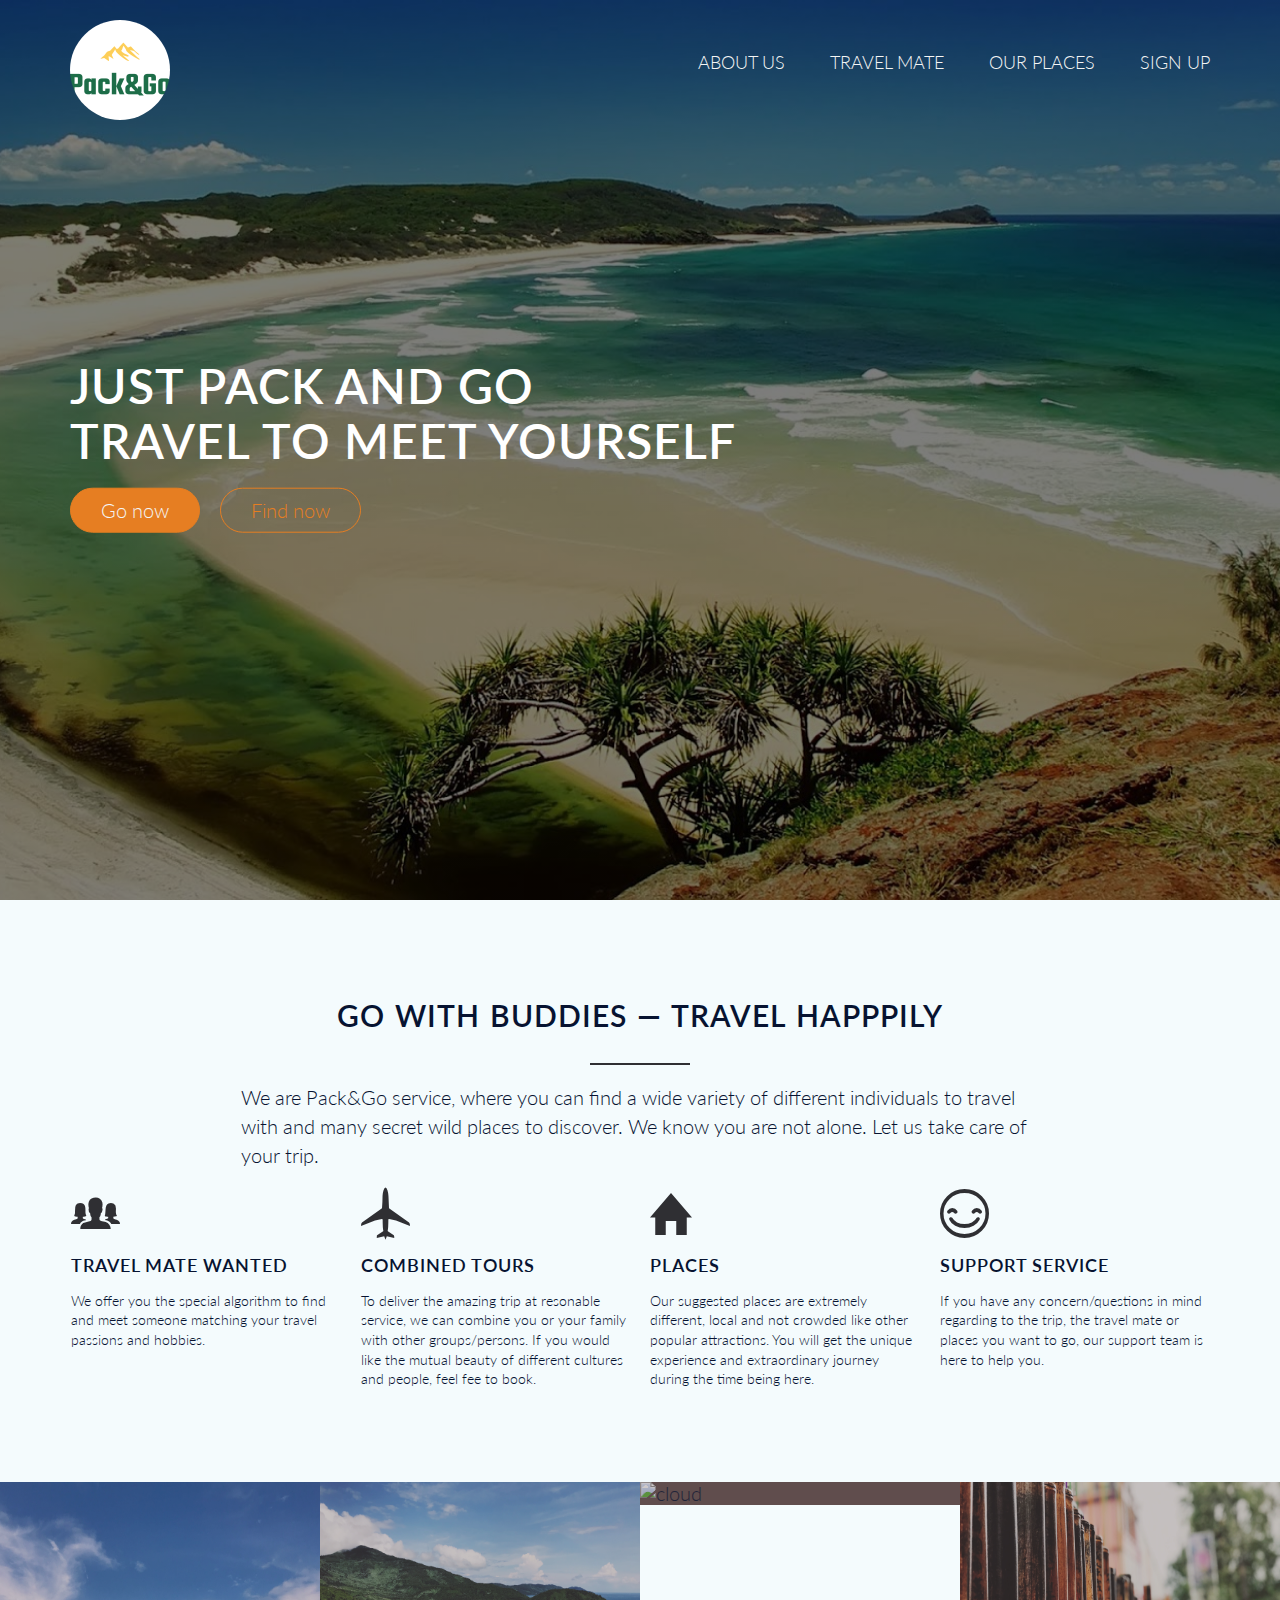
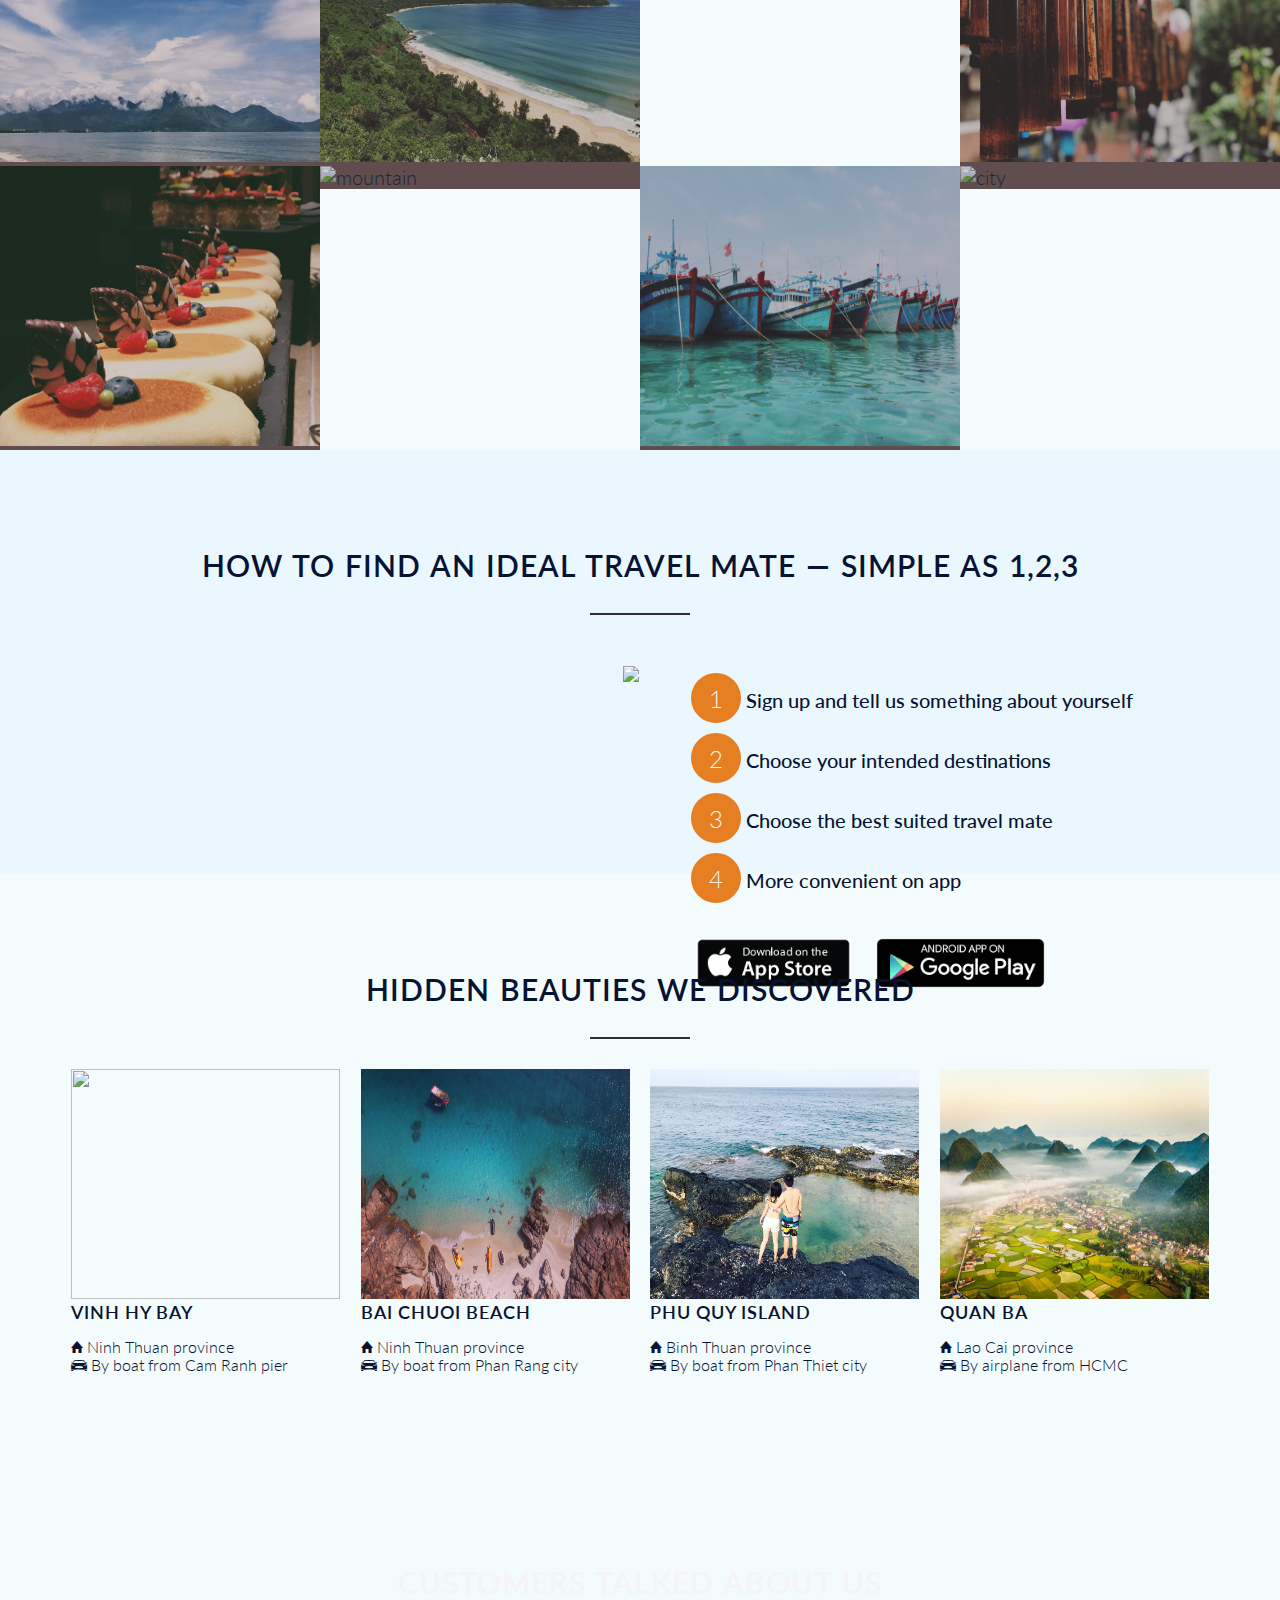
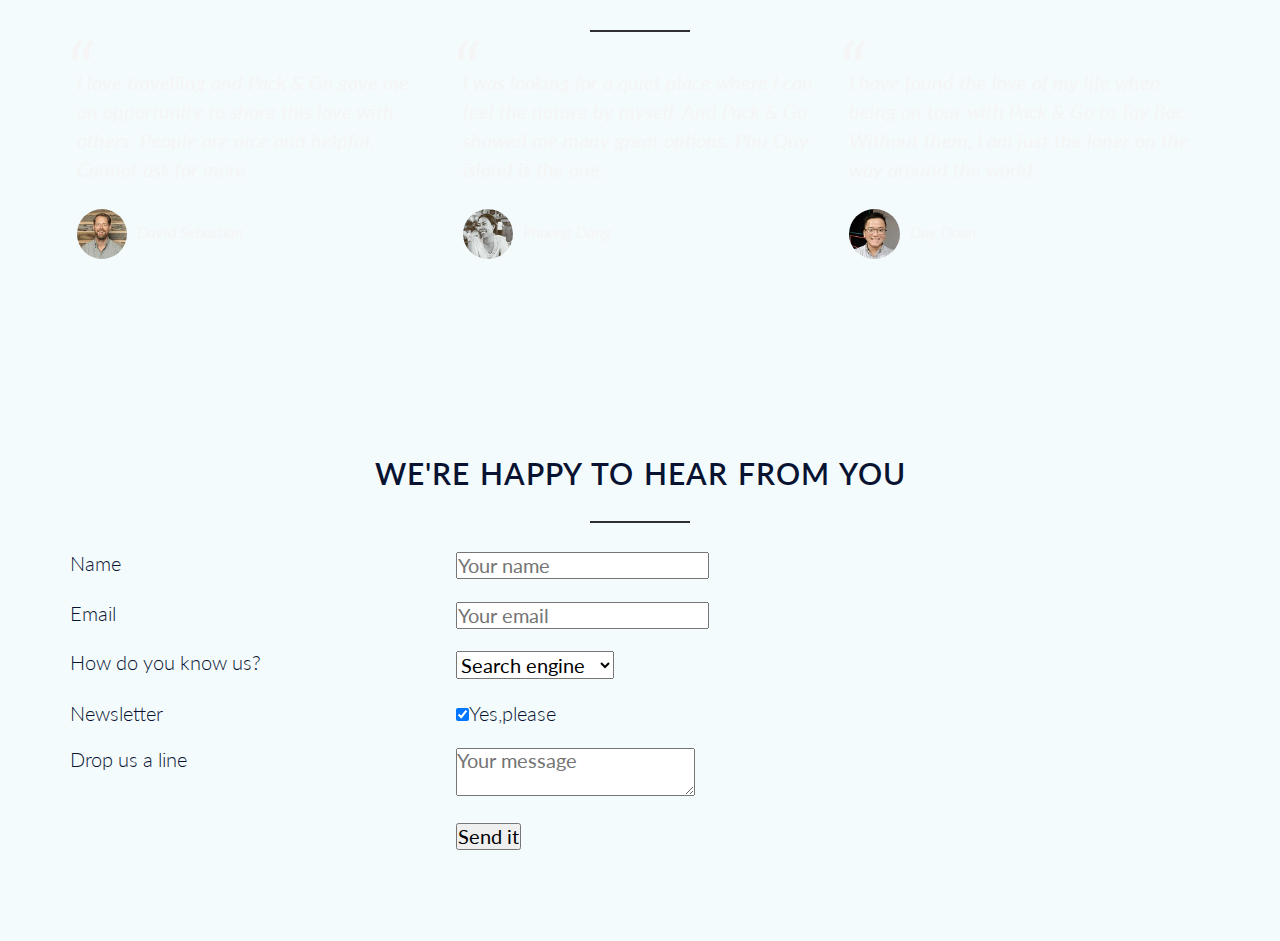
==== index.html @ 474782d4 "init commit" ====
<!DOCTYPE html>
<html lang="en">    
<head>

<link rel="stylesheet" type ="text/css" href="vendors/css/normalize.css">
<link rel="stylesheet" type ="text/css" href="vendors/css/ionicons.min.css">
<link rel="stylesheet" type ="text/css" href="vendors/css/grid.css">
<link href="https://fonts.googleapis.com/css?family=Lato:100,300,300i,400" rel="stylesheet" type="text/css">
<link rel="stylesheet" type ="text/css" href="resource/css/style.css">
<title>pack&ampgo</title>
 </head>
<body>
 
 <header>
    <div class ="row">
     <img src="resource/css/img/logo1.jpg" alt="Pack&gologo" class ="logo">
    <ul class ="main-nav">
    <li><a href="#">About us</a></li>
    <li><a href="#">Travel mate</a></li>
    <li><a href="#">Our Places</a></li>
    <li><a href="#">Sign up</a></li>
    </ul>
     
     </div> 
     
    <div class="hero-text-box">
    <h1>Just pack and go<br> Travel to meet yourself</h1>
    <a class="btn btn-full" href="#">Go now</a>
    <a class="btn btn-ghost" href="#">Find now</a>
    
     </div>
        </header>
    
<section class="section-features">
<div class="row">
    <h2>GO WITH BUDDIES &mdash; TRAVEL HAPPPILY</h2>
<p class="long-copy">
We are Pack&ampGo service, where you can find a wide variety of different individuals to travel with and many secret wild places to discover. We know you are not alone. Let us take care of your trip. 
</p>
    </div>
<div class="row">
<div class="col span-1-of-4 box">
         <i class="ion-ios-people icon-big"></i>
        <h3>Travel mate wanted</h3>
        <p>We offer you the special algorithm to find and meet someone matching your travel passions and hobbies.
        </p>   
    </div>
<div class="col span-1-of-4 box">
     <i class="ion-plane icon-big"></i>
        <h3>Combined tours</h3>
        <p>To deliver the amazing trip at resonable service, we can combine you or your family with other groups/persons. If you would like the mutual beauty of different cultures and people, feel fee to book. 
        </p>   
    </div>
<div class="col span-1-of-4 box">
    <i class="ion-home icon-big"></i>
        <h3>Places</h3>
        <p>Our suggested places are extremely different, local and not crowded like other popular attractions. You will get the unique experience and extraordinary journey during the time being here.
        </p>   
    </div>
<div class="col span-1-of-4 box">
     <i class="ion-happy-outline icon-big"></i>
        <h3>Support service</h3>
        <p>If you have any concern/questions in mind regarding to the trip, the travel mate or places you want to go, our support team is here to help you.
        </p>   
    </div>    
    
</div>
    
</section>
<section class="section-images">
    <ul class="travel-showcase clearfix">
        <li>
        <figure class="travel-photo">
        <img src="resource/img/river.JPG" alt="river">
             </figure>
    </li>
        <li>
        <figure class="travel-photo">
        <img src="resource/img/beach.JPG" alt="beach">
             </figure>
    </li>
        <li>
        <figure class="travel-photo">
        <img src="resource/img/cloud.JPG" alt="cloud">
             </figure>
    </li>
        <li>
        <figure class="travel-photo">
        <img src="resource/img/culture.JPG" alt="culture">
             </figure>
    </li>
    </ul>
    <ul class="travel-showcase clearfix">
        <li>
        <figure class="travel-photo">
        <img src="resource/img/food.JPG" alt="food">
             </figure>
    </li>
        <li>
        <figure class="travel-photo">
        <img src="resource/img/mountain.JPG" alt="mountain">
             </figure>
    </li> 
        
        <li>
        <figure class="travel-photo">
        <img src="resource/img/village.JPG" alt="village">
             </figure>
    </li>
        <li>
        <figure class="travel-photo">
        <img src="resource/img/city.JPG" alt="city">
             </figure>
    </li>
    </ul>    
        
    </section>
<section class="section-steps">
<div class="row">
    <h2>How to find an ideal travel mate &mdash; Simple as 1,2,3</h2>
</div>
<div class="row">
<div class="col span 1-of-2 step-box">
       <img src="resource/img/companion.JPG" class ="companion">  </div>
          
<div class="col span 1-of-2 step-box">
   <div class="steps">
       <div><span class="number">1</span> Sign up and tell us something about yourself</div>
   </div>
   <div class="steps">
    <div><span class="number">2</span> Choose your intended destinations </div> 
   
   <div class="steps">
    <div><span class="number">3</span> Choose the best suited travel mate</div> 
   </div>
   <div class="steps">
    <div><span class="number">4</span> More convenient on app</div>
       </div>
    
    <a href="#" class="btn-app"><img src="resource/img/ios.png" alt="android"></a>
    <a href="#" class="btn-app"><img src="resource/img/android.png" alt="ios"></a>   
    
    </div>
    </div>               
    </div>                
    
    </section>   
<section class="section-places">
 <h2>Hidden Beauties We Discovered </h2> 
 <div class="row">
     
<div class="col span-1-of-4 box">
<img src="resource/img/vinhhy.JPG">
<h3>Vinh Hy bay</h3>
<i class="ion-home"></i>
Ninh Thuan province<br>
<i class="ion-model-s"></i>
By boat from Cam Ranh pier
</div>
<div class="col span-1-of-4 box">
    <img src="resource/img/phanrang.jpg">
<h3>Bai Chuoi beach</h3>
<i class="ion-home"></i>
Ninh Thuan province
<br>
<i class="ion-model-s"></i>
By boat from Phan Rang city
</div> 
<div class="col span-1-of-4 box">
  <img src="resource/img/phuquy.jpg">
<h3>Phu Quy island</h3>
<i class="ion-home"></i>
Binh Thuan province<br>
<i class="ion-model-s"></i>
By boat from Phan Thiet city
</div> 
<div class="col span-1-of-4 box">
    <img src="resource/img/taybac.jpg">
<h3>Quan Ba</h3>
<i class="ion-home"></i>
Lao Cai province<br>
<i class="ion-model-s"></i>
By airplane from HCMC
</div> 
     
 </div>
</section>
<section class ="section-testimonials">
    <div class="row">
<h2> Customers talked about us</h2>       
    </div>
<div class="row"> 
<Div class="col span-1-of-3">
    <blockquote>
I love travelling and Pack & Go gave me an opportunity to share this love with others. People are nice and helpful. Cannot ask for more  <cite><img src="resource/img/customer%201.jpeg">David Sebastian</cite>    
    </blockquote>  
    </Div>
<Div class="col span-1-of-3">
    <blockquote>
I was looking for a quiet place where I can feel the nature by myself. And Pack & Go showed me many great options. Phu Quy island is the one. <cite><img src="resource/img/customer%202.jpg">Phuong Dang</cite> 
    </blockquote>  
    </Div>
<Div class="col span-1-of-3">
    <blockquote>
I have found the love of my life when being on tour with Pack & Go to Tay Bac. Without them, I am just the loner on the way around the world.<cite><img src="resource/img/customer%203.jpg">Duy Doan</cite>
    </blockquote>  
    </Div>
   
   </div>    
    
</section>
    
<section class="section-form">
<div class="row">
<h2>We're happy to hear from you</h2>
</div>  

<form class="contact-form" action="/pack&go/get_feedback.php" method="post">
 <div class="row">
    <div class="col span-1-of-3">
     <label>Name</label></div>
<div class="col span-2-of-3">
<input type="text" name="name" id="name" placeholder="Your name" required>
    </div> 
    </div> 
<div class="row">    
    <div class="col span-1-of-3">
     <label>Email</label></div>
<div class="col span-2-of-3">
<input type="email" name="email" id="email" placeholder="Your email" required>
    </div> </div>
    
<div class="row">    
    <div class="col span-1-of-3">
        <label>How do you know us?</label></div>
        
<div class="col span-2-of-3">
<select name="find-us" id="find-us">
   <option value="friends">Friends</option>
   <option value="search-engine" selected>Search engine</option>
   <option value="ad">Advertisement</option>
   <option value="other">Other websites</option>    
    
</select>
    </div></div>  

<div class="row">    
    <div class="col span-1-of-3">
     <label>Newsletter</label></div>
<div class="col span-2-of-3">
    <input type="checkbox" name="news" id="news" checked>Yes,please</div>
    
    </div>
    
<div class="row">
        <div class="col span-1-of-3">
     <label>Drop us a line</label></div>
 <div class="col span-2-of-3">
<textarea name="feedback" placeholder="Your message"></textarea>
</div>
    </div>
       
<div class="row">
        <div class="col span-1-of-3">
     <label>&nbsp;</label></div>
 <div class="col span-2-of-3">
<input type="submit" value="Send it">
</div>
    </div>
      
</form>
      
    
</section>
</body>       


</html>
---- vendors/css/grid.css ----
/*  SECTIONS  ============================================================================= */

.section {
	clear: both;
	padding: 0px;
	margin: 0px;
}

/*  GROUPING  ============================================================================= */

.row {
    zoom: 1; /* For IE 6/7 (trigger hasLayout) */
}

.row:before,
.row:after {
    content:"";
    display:table;
}
.row:after {
    clear:both;
}

/*  GRID COLUMN SETUP   ==================================================================== */

.col {
	display: block;
	float:left;
	margin: 1% 0 1% 1.6%;
}

.col:first-child { margin-left: 0; } /* all browsers except IE6 and lower */


/*  REMOVE MARGINS AS ALL GO FULL WIDTH AT 480 PIXELS */

@media only screen and (max-width: 480px) {
	.col { 
		/*margin: 1% 0 1% 0%;*/
        margin: 0;
	}
}


/*  GRID OF TWO   ============================================================================= */


.span-2-of-2 {
	width: 100%;
}

.span-1-of-2 {
	width: 49.2%;
}

/*  GO FULL WIDTH AT LESS THAN 480 PIXELS */

@media only screen and (max-width: 480px) {
	.span-2-of-2 {
		width: 100%; 
	}
	.span-1-of-2 {
		width: 100%; 
	}
}


/*  GRID OF THREE   ============================================================================= */

	
.span-3-of-3 {
	width: 100%; 
}

.span-2-of-3 {
	width: 66.13%; 
}

.span-1-of-3 {
	width: 32.26%; 
}


/*  GO FULL WIDTH AT LESS THAN 480 PIXELS */

@media only screen and (max-width: 480px) {
	.span-3-of-3 {
		width: 100%; 
	}
	.span-2-of-3 {
		width: 100%; 
	}
	.span-1-of-3 {
		width: 100%;
	}
}

/*  GRID OF FOUR   ============================================================================= */

	
.span-4-of-4 {
	width: 100%; 
}

.span-3-of-4 {
	width: 74.6%; 
}

.span-2-of-4 {
	width: 49.2%; 
}

.span-1-of-4 {
	width: 23.8%; 
}


/*  GO FULL WIDTH AT LESS THAN 480 PIXELS */

@media only screen and (max-width: 480px) {
	.span-4-of-4 {
		width: 100%; 
	}
	.span-3-of-4 {
		width: 100%; 
	}
	.span-2-of-4 {
		width: 100%; 
	}
	.span-1-of-4 {
		width: 100%; 
	}
}


/*  GRID OF FIVE   ============================================================================= */

	
.span-5-of-5 {
	width: 100%;
}

.span-4-of-5 {
  	width: 79.68%; 
}

.span-3-of-5 {
  	width: 59.36%; 
}

.span-2-of-5 {
  	width: 39.04%;
}

.span-1-of-5 {
  	width: 18.72%;
}


/*  GO FULL WIDTH AT LESS THAN 480 PIXELS */

@media only screen and (max-width: 480px) {
	.span-5-of-5 {
		width: 100%; 
	}
	.span-4-of-5 {
		width: 100%; 
	}
	.span-3-of-5 {
		width: 100%; 
	}
	.span-2-of-5 {
		width: 100%; 
	}
	.span-1-of-5 {
		width: 100%; 
	}
}


/*  GRID OF SIX   ============================================================================= */


.span-6-of-6 {
	width: 100%;
}

.span-5-of-6 {
  	width: 83.06%;
}

.span-4-of-6 {
  	width: 66.13%;
}

.span-3-of-6 {
  	width: 49.2%;
}

.span-2-of-6 {
  	width: 32.26%;
}

.span-1-of-6 {
  	width: 15.33%;
}


/*  GO FULL WIDTH AT LESS THAN 480 PIXELS */

@media only screen and (max-width: 480px) {
	.span-6-of-6 {
		width: 100%; 
	}
	.span-5-of-6 {
		width: 100%; 
	}
	.span-4-of-6 {
		width: 100%; 
	}
	.span-3-of-6 {
		width: 100%; 
	}
	.span-2-of-6 {
		width: 100%; 
	}
	.span-1-of-6 {
		width: 100%; 
	}
}



/*  GRID OF SEVEN   ============================================================================= */


.span-7-of-7 {
	width: 100%;
}

.span-6-of-7 {
	width: 85.48%;
}

.span-5-of-7 {
  	width: 70.97%;
}

.span-4-of-7 {
  	width: 56.45%;
}

.span-3-of-7 {
  	width: 41.94%;
}

.span-2-of-7 {
  	width: 27.42%;
}

.span-1-of-7 {
  	width: 12.91%;
}


/*  GO FULL WIDTH AT LESS THAN 480 PIXELS */

@media only screen and (max-width: 480px) {
	.span-7-of-7 {
		width: 100%; 
	}
	.span-6-of-7 {
		width: 100%; 
	}
	.span-5-of-7 {
		width: 100%; 
	}
	.span-4-of-7 {
		width: 100%; 
	}
	.span-3-of-7 {
		width: 100%; 
	}
	.span-2-of-7 {
		width: 100%; 
	}
	.span-1-of-7 {
		width: 100%; 
	}
}


/*  GRID OF EIGHT   ============================================================================= */

	
.span-8-of-8 {
	width: 100%;
}

.span-7-of-8 {
	width: 87.3%; 
}

.span-6-of-8 {
	width: 74.6%; 
}

.span-5-of-8 {
	width: 61.9%; 
}

.span-4-of-8 {
	width: 49.2%; 
}

.span-3-of-8 {
	width: 36.5%;
}

.span-2-of-8 {
	width: 23.8%; 
}

.span-1-of-8 {
	width: 11.1%; 
}


/*  GO FULL WIDTH AT LESS THAN 480 PIXELS */

@media only screen and (max-width: 480px) {
	.span-8-of-8 {
		width: 100%; 
	}
	.span-7-of-8 {
		width: 100%; 
	}
	.span-6-of-8 {
		width: 100%; 
	}
	.span-5-of-8 {
		width: 100%; 
	}
	.span-4-of-8 {
		width: 100%; 
	}
	.span-3-of-8 {
		width: 100%; 
	}
	.span-2-of-8 {
		width: 100%; 
	}
	.span-1-of-8 {
		width: 100%; 
	}
}


/*  GRID OF NINE   ============================================================================= */


.span-9-of-9 {
	width: 100%;
}

.span-8-of-9 {
	width: 88.71%;
}

.span-7-of-9 {
	width: 77.42%; 
}

.span-6-of-9 {
	width: 66.13%; 
}

.span-5-of-9 {
	width: 54.84%; 
}

.span-4-of-9 {
	width: 43.55%; 
}

.span-3-of-9 {
	width: 32.26%;
}

.span-2-of-9 {
	width: 20.97%; 
}

.span-1-of-9 {
	width: 9.68%; 
}


/*  GO FULL WIDTH AT LESS THAN 480 PIXELS */

@media only screen and (max-width: 480px) {
	.span-9-of-9 {
		width: 100%; 
	}
	.span-8-of-9 {
		width: 100%; 
	}
	.span-7-of-9 {
		width: 100%; 
	}
	.span-6-of-9 {
		width: 100%; 
	}
	.span-5-of-9 {
		width: 100%; 
	}
	.span-4-of-9 {
		width: 100%; 
	}
	.span-3-of-9 {
		width: 100%; 
	}
	.span-2-of-9 {
		width: 100%; 
	}
	.span-1-of-9 {
		width: 100%; 
	}
}


/*  GRID OF TEN   ============================================================================= */


.span-10-of-10 {
	width: 100%;
}

.span-9-of-10 {
	width: 89.84%;
}

.span-8-of-10 {
	width: 79.68%;
}

.span-7-of-10 {
	width: 69.52%; 
}

.span-6-of-10 {
	width: 59.36%; 
}

.span-5-of-10 {
	width: 49.2%; 
}

.span-4-of-10 {
	width: 39.04%; 
}

.span-3-of-10 {
	width: 28.88%;
}

.span-2-of-10 {
	width: 18.72%; 
}

.span-1-of-10 {
	width: 8.56%; 
}


/*  GO FULL WIDTH AT LESS THAN 480 PIXELS */

@media only screen and (max-width: 480px) {
	.span-10-of-10 {
		width: 100%; 
	}
	.span-9-of-10 {
		width: 100%; 
	}
	.span-8-of-10 {
		width: 100%; 
	}
	.span-7-of-10 {
		width: 100%; 
	}
	.span-6-of-10 {
		width: 100%; 
	}
	.span-5-of-10 {
		width: 100%; 
	}
	.span-4-of-10 {
		width: 100%; 
	}
	.span-3-of-10 {
		width: 100%; 
	}
	.span-2-of-10 {
		width: 100%; 
	}
	.span-1-of-10 {
		width: 100%; 
	}
}


/*  GRID OF ELEVEN   ============================================================================= */

.span-11-of-11 {
	width: 100%;
}

.span-10-of-11 {
	width: 90.76%;
}

.span-9-of-11 {
	width: 81.52%;
}

.span-8-of-11 {
	width: 72.29%;
}

.span-7-of-11 {
	width: 63.05%; 
}

.span-6-of-11 {
	width: 53.81%; 
}

.span-5-of-11 {
	width: 44.58%; 
}

.span-4-of-11 {
	width: 35.34%; 
}

.span-3-of-11 {
	width: 26.1%;
}

.span-2-of-11 {
	width: 16.87%; 
}

.span-1-of-11 {
	width: 7.63%; 
}


/*  GO FULL WIDTH AT LESS THAN 480 PIXELS */

@media only screen and (max-width: 480px) {
	.span-11-of-11 {
		width: 100%; 
	}
	.span-10-of-11 {
		width: 100%; 
	}
	.span-9-of-11 {
		width: 100%; 
	}
	.span-8-of-11 {
		width: 100%; 
	}
	.span-7-of-11 {
		width: 100%; 
	}
	.span-6-of-11 {
		width: 100%; 
	}
	.span-5-of-11 {
		width: 100%; 
	}
	.span-4-of-11 {
		width: 100%; 
	}
	.span-3-of-11 {
		width: 100%; 
	}
	.span-2-of-11 {
		width: 100%; 
	}
	.span-1-of-11 {
		width: 100%; 
	}
}


/*  GRID OF TWELVE   ============================================================================= */

.span-12-of-12 {
	width: 100%;
}

.span-11-of-12 {
	width: 91.53%;
}

.span-10-of-12 {
	width: 83.06%;
}

.span-9-of-12 {
	width: 74.6%;
}

.span-8-of-12 {
	width: 66.13%;
}

.span-7-of-12 {
	width: 57.66%; 
}

.span-6-of-12 {
	width: 49.2%; 
}

.span-5-of-12 {
	width: 40.73%; 
}

.span-4-of-12 {
	width: 32.26%; 
}

.span-3-of-12 {
	width: 23.8%;
}

.span-2-of-12 {
	width: 15.33%; 
}

.span-1-of-12 {
	width: 6.86%; 
}


/*  GO FULL WIDTH AT LESS THAN 480 PIXELS */

@media only screen and (max-width: 480px) {
	.span-12-of-12 {
		width: 100%; 
	}
	.span-11-of-12 {
		width: 100%; 
	}
	.span-10-of-12 {
		width: 100%; 
	}
	.span-9-of-12 {
		width: 100%; 
	}
	.span-8-of-12 {
		width: 100%; 
	}
	.span-7-of-12 {
		width: 100%; 
	}
	.span-6-of-12 {
		width: 100%; 
	}
	.span-5-of-12 {
		width: 100%; 
	}
	.span-4-of-12 {
		width: 100%; 
	}
	.span-3-of-12 {
		width: 100%; 
	}
	.span-2-of-12 {
		width: 100%; 
	}
	.span-1-of-12 {
		width: 100%; 
	}
}
---- resource/css/style.css ----
/* ---------------------------- */
/* BASIC SET UP */
/* ---------------------------- */
*{margin:0;
padding:0;
    box-sizing: border-box;}

html {
background-color: #f4fbfd;
color: #071331;
font-family:'Lato','Arial','sans-serif';
font-weight:300;
font-size:20px;
text-rendering:optimizeLegibility;}

.clearfix {zoom: 1}
.clearfix:after{
    content: '.';
    clear:both;
    display:block;
    height:   0;
    visibility: hidden;
}

/* ----------------- ----------- */
/* REUSABLE COMPONENTS */
/* ---------------------------- */
.row {max-width:1140px;
    margin: 0 auto;}

section {
    padding:80px 0;
    }

.box {
    padding:1px;font-size:80%;
}


/* ----------------- ----------- */
/* ICONS */
/* ---------------------------- */

.icon-big{
    font-size:350%;
    display:block;
    color:#2f2f33;
    margin-bottom:10px;
}

/* ---------------------------- */
/* HEADING */
/* ---------------------------- */

h1,h2,h3{
font-weight:600;
text-transform: uppercase;
letter-spacing:1px;
}

h1{margin:0;
margin-bottom: 20px;
color:#fff;
font-size:240%;
word-spacing: 3x;    
}

h2{
font-size:150%;
word-spacing: 2px;
text-align:center;
margin:18px}

h2:after{
display:block;
height:2px;
background-color:#2f2f33;
content:" ";
margin:0 auto;
margin-top:30px;
width:100px;
}
h3{
    font-size:110%;
    margin-bottom:15px;
}

/* ---------------------------- */
/* PARAGRAPHS */
/* ---------------------------- */
.long-copy {
    line-height:145%;
    width:70%;
    margin-left:15%;
}

.box p {
    font-size:85%;
    line-height:145%;
}
/* ---------------------------- */
/* BUTTON */
/* ---------------------------- */

.btn:link,
.btn:visited{
    display:inline-block;
    padding:10px 30px;
    font-weight:300;
    text-decoration: none;
    border-radius: 200px;
    transition: background-color 0.2s, border 0.2s,color 0.2s
}
   
.btn-full:link,
.btn-full:visited {
    background-color:#e67e22;
    color:whitesmoke;
    border: 1px solid #e67e22;
    margin-right:15px;
}

.btn-ghost:link,
.btn-ghost:visited
{border: 1px solid #e67e22;
color:#e67e22}

.btn:hover,
.btn:active {
    background-color:#c95f00}

.btn-full:hover,
.btn-full:active {
    border: 1px solid #c95f00;

}
.btn-ghost:hover,
.btn-ghost:active
{border: 1px solid #c95f00;
color:whitesmoke}

/* ---------------------------- */
/* HEADER */
/* ---------------------------- */
header 
{background-image: linear-gradient(rgba(0, 0, 0, 0.51),rgba(0, 0, 0, 0.51)),url(img/background.jpg);
height:100vh;
background-size:cover;
background-position:center;
background-attachment: fixed;} 


.hero-text-box 
{position: absolute;
width:1140px;
top:30%;
left:50%;
transform: translate(-50%,50%);}

.logo {
    height:100px;
    width:auto;
    float:left;
    margin-top: 20px;
    border-radius:260px}

.main-nav{
float:right;
list-style: none;
margin-top: 50px;
}
    
.main-nav li {
    display:inline-block;
    margin-left:40px;
}
.main-nav li a:link,
.main-nav li a:visited
{ padding:8px 0;
    color:whitesmoke;
    text-decoration: none;
    text-transform: uppercase;
    font-size:90%;
    border-bottom: 2px solid transparent;
    transition: border-bottom: 0.2s;
}
.main-nav li a:hover,
.main-nav li a:active {
    border-bottom:2px solid #e67e22}
}
/* ---------------------------- */
/* IMAGES
/* ---------------------------- */

.travel-showcase {
    list-style: none;
    width:100%;
}

.travel-showcase li {
    display:block;
    float:left;
    width:25%;}

.travel-photo {
        width:100%;
        margin:0;
        overflow: hidden;
        background-color: #604d4d;
    }

.travel-photo img {
    opacity:0.7;
    height:280px;
    width:100%;
    transition:transform 0.5s, opacity 0.5s;
    transform: scale (1.15);}

.travel-photo img:hover{
    opacity:1;
    transform: scale(1.03);
}

.section-images {
    padding:0;
}

/* ---------------------------- */
/* STEPS
/* ------------------------------*/

.section-steps {background-color: #eaf7ff;}
.step-box{
    margin-top:30px;
}

.step-box:first-child
{
    width: 49.9%;
    text-align: right;
    }

.step-box:last-child
{ text-align:left;
padding-left:3%;
}

.companion 
{width:70%;}

.number{border:2px solid #e67e22;
    border-radius: 50%;
    height:50px;
    width:50px;
    font-size:120%;
    padding:10px;
    display:inline-block;
    text-align: center;
    background-color: #e67e22;
    color:whitesmoke;
    font-weight: 300;}

.steps {height:50px;
        font-weight: 500;
   margin-top:10px;
}
    
.btn-app img {
    height:60px; 
    padding:5px;
    margin-right:10px; margin-top:30px;}


/* ---------------------------- */
/* PLACES
/* ------------------------------*/

.box img{width:100%;height:230px;}

/* ---------------------------- */
/* TESTIMONIALS
/* ------------------------------*/

.section-testimonials {background-image: linear-gradient(rgba(0, 0, 0, 0.49),rgba(0, 0, 0, 0.49)),url(img/background%202.jpg);
background-size:cover;
color:whitesmoke;
background-attachment: fixed;}

blockquote{padding:2%;
font-style:italic;
line-height:145%;
position:relative;
font-weight:400;}

blockquote:before
{content:"\201C";
font-size:400%;
position:absolute;
display:block;
top:-5px;
left:-5px;}

cite{
    display: block;
    font-size:80%;
    margin-top:25px;
}
cite img{height:50px;
border-radius:50%;
margin-right:10px;
vertical-align: middle;}

/* ---------------------------- */
/* FORM
/* ------------------------------*/
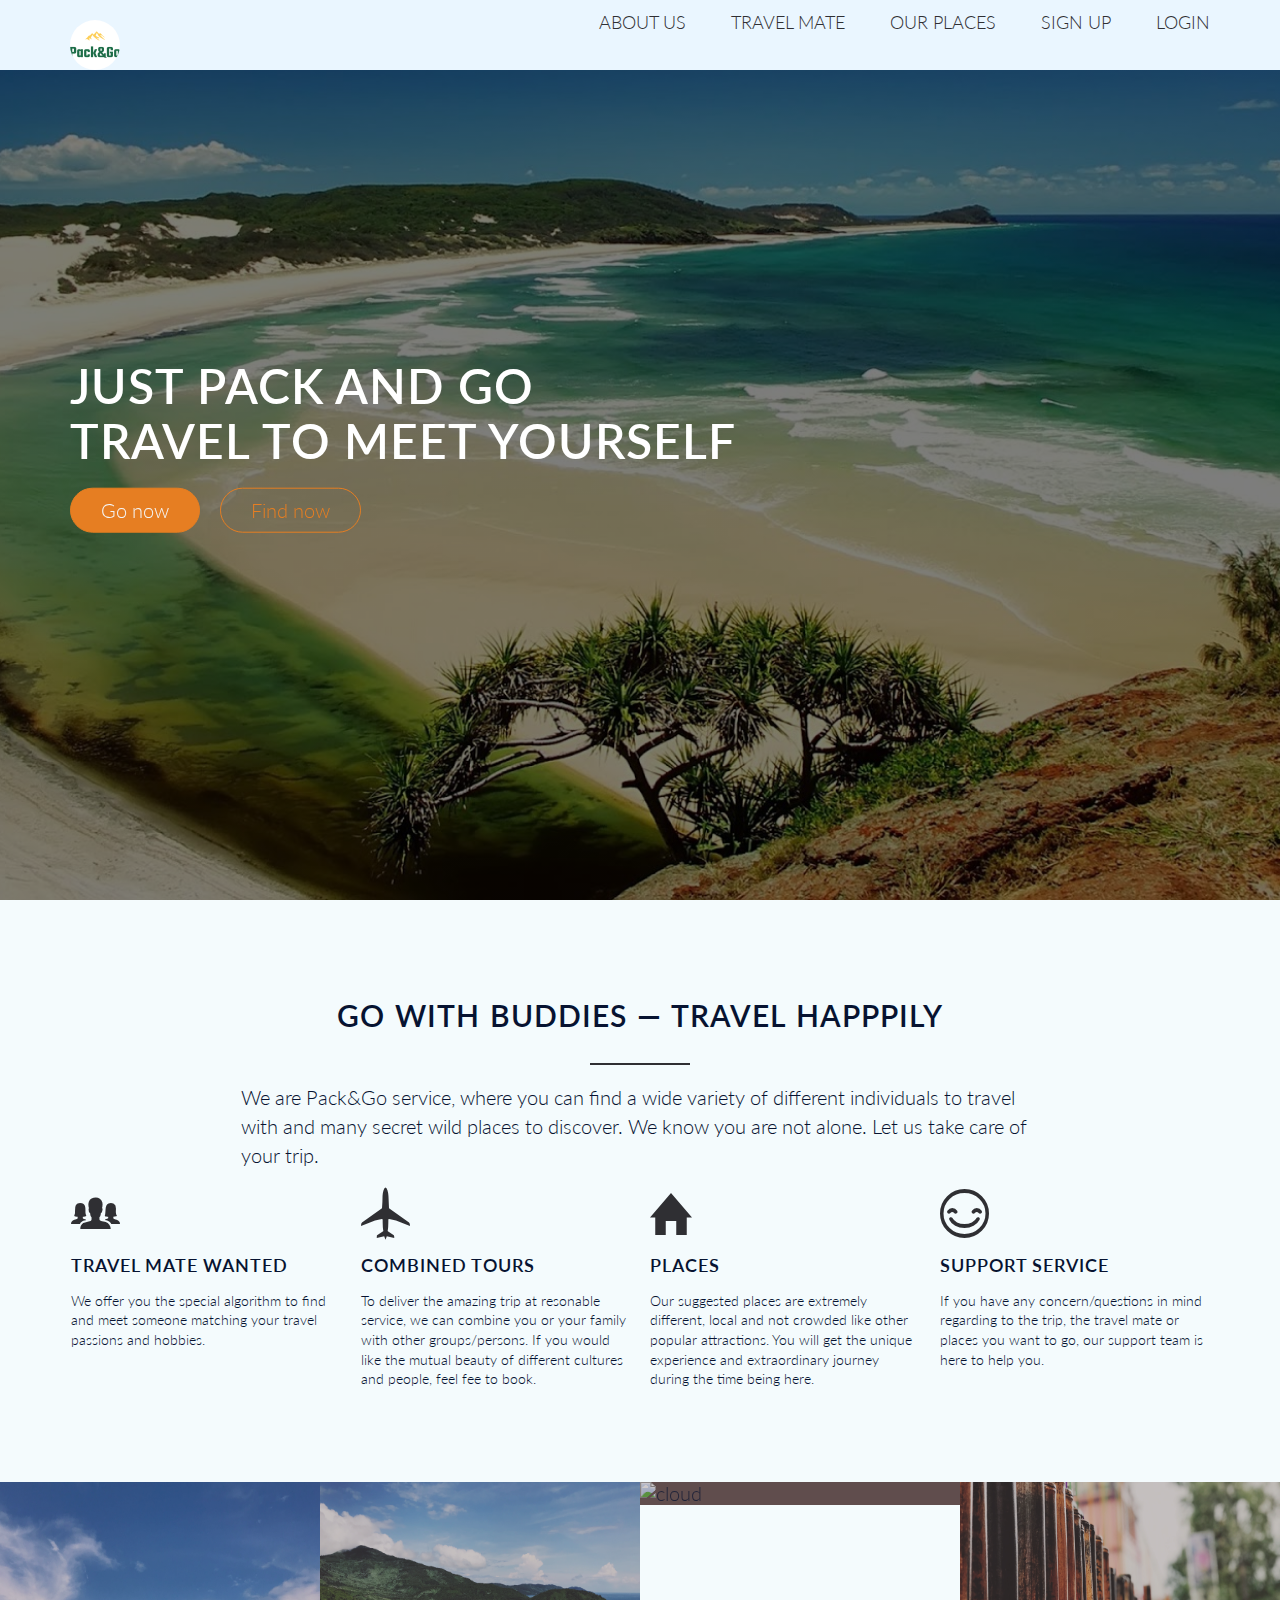
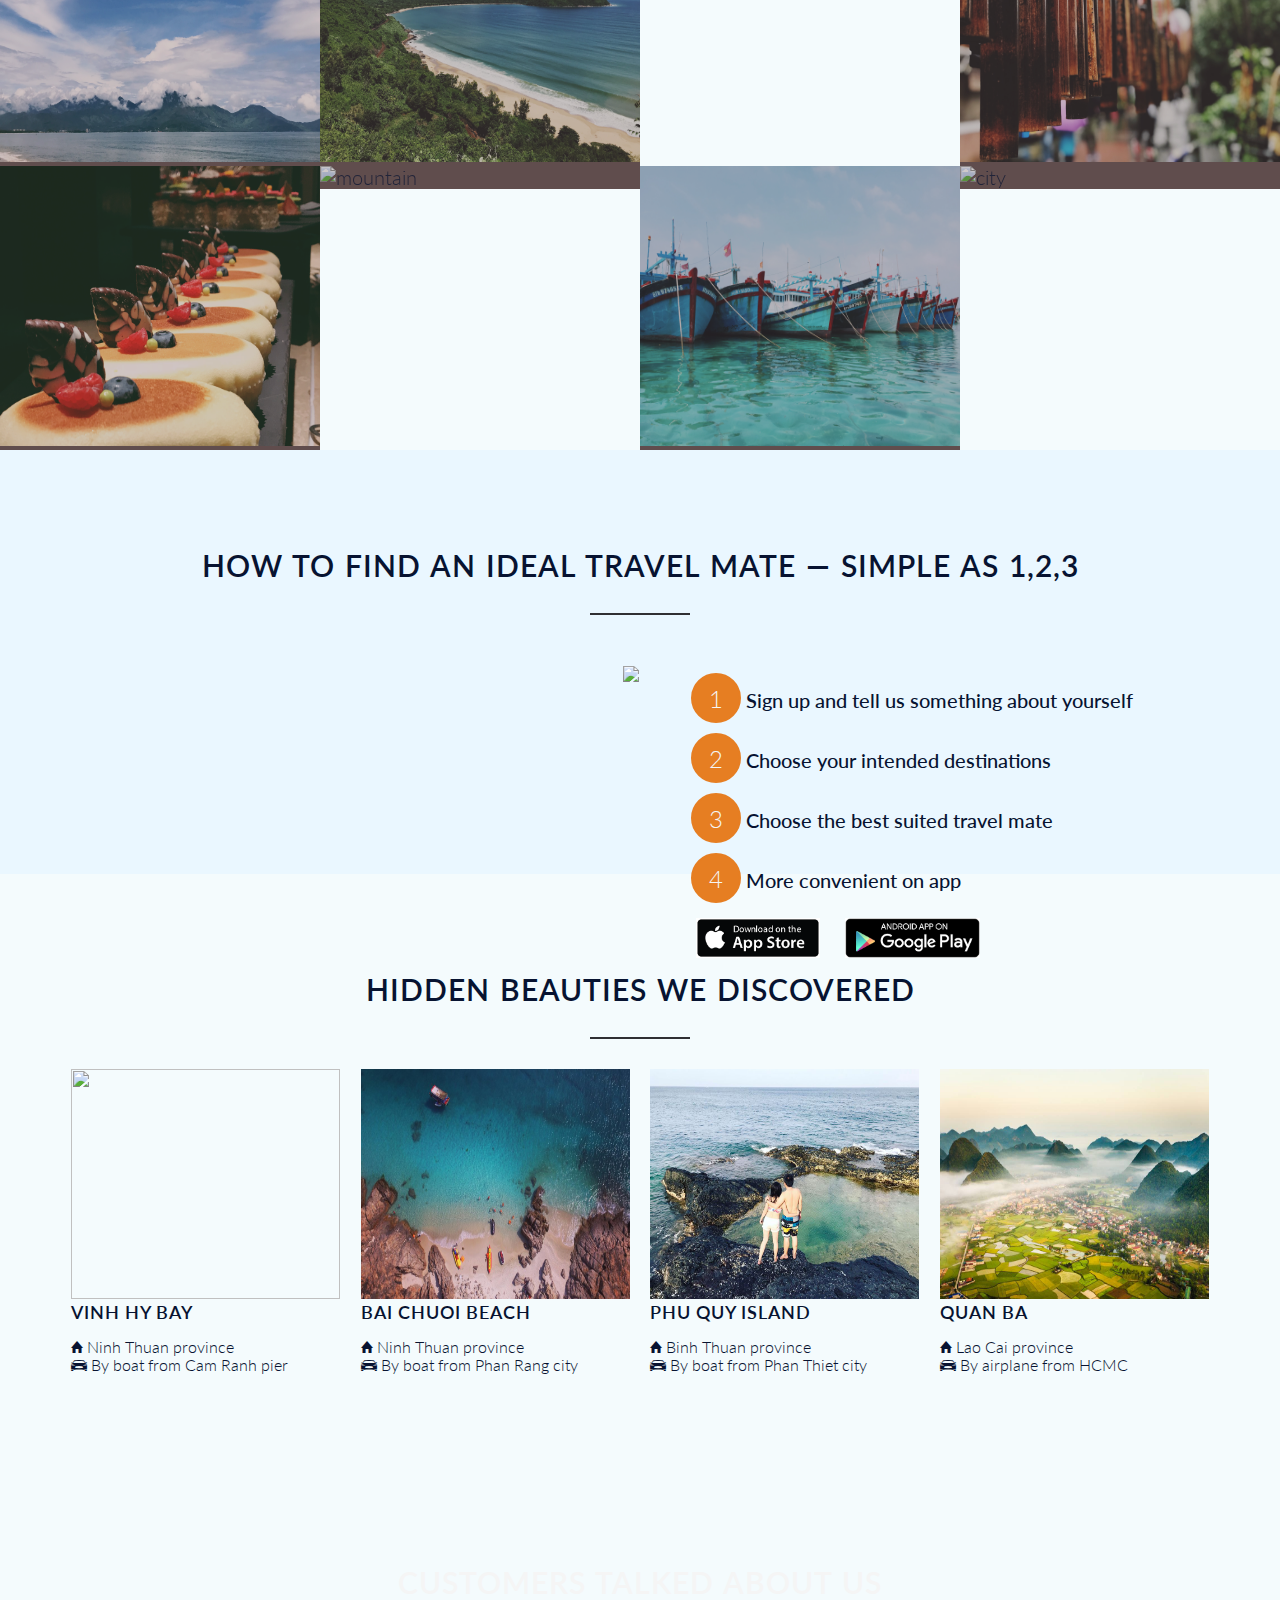
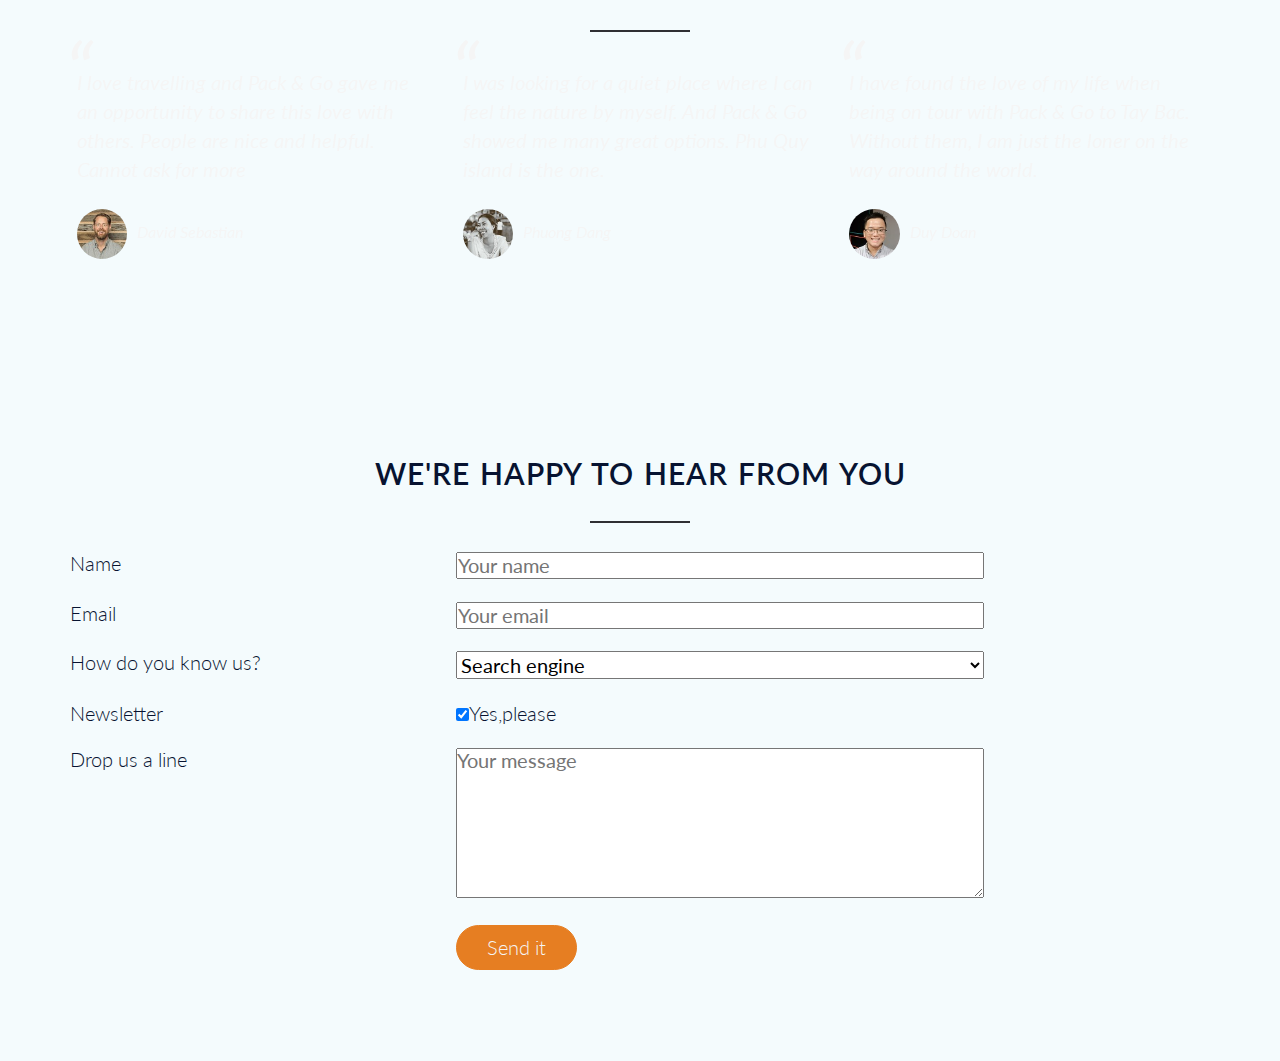
==== commit fc399138: "e sua file js doa, anh coi dum e nhe" ====
--- a/index.html
+++ b/index.html
@@ -1,72 +1,72 @@
 <!DOCTYPE html>
 <html lang="en">    
 <head>
-
-<link rel="stylesheet" type ="text/css" href="vendors/css/normalize.css">
-<link rel="stylesheet" type ="text/css" href="vendors/css/ionicons.min.css">
-<link rel="stylesheet" type ="text/css" href="vendors/css/grid.css">
-<link href="https://fonts.googleapis.com/css?family=Lato:100,300,300i,400" rel="stylesheet" type="text/css">
-<link rel="stylesheet" type ="text/css" href="resource/css/style.css">
-<title>pack&ampgo</title>
+    <meta name="viewport" content="width=device-width, initial-scale=1.0">
+    <link rel="stylesheet" type ="text/css" href="vendors/css/normalize.css">
+    <link rel="stylesheet" type ="text/css" href="vendors/css/ionicons.min.css">
+    <link rel="stylesheet" type ="text/css" href="vendors/css/grid.css">
+    <link href="https://fonts.googleapis.com/css?family=Lato:100,300,300i,400" rel="stylesheet" type="text/css">
+    <link rel="stylesheet" type ="text/css" href="resource/css/style.css">
+     <meta charset="UTF-8">
+    <title>pack&ampgo</title>
  </head>
 <body>
- 
- <header>
-    <div class ="row">
-     <img src="resource/css/img/logo1.jpg" alt="Pack&gologo" class ="logo">
-    <ul class ="main-nav">
-    <li><a href="#">About us</a></li>
-    <li><a href="#">Travel mate</a></li>
-    <li><a href="#">Our Places</a></li>
-    <li><a href="#">Sign up</a></li>
-    </ul>
-     
-     </div> 
-     
-    <div class="hero-text-box">
-    <h1>Just pack and go<br> Travel to meet yourself</h1>
-    <a class="btn btn-full" href="#">Go now</a>
-    <a class="btn btn-ghost" href="#">Find now</a>
-    
-     </div>
-        </header>
+    <header>
+       <nav class="sticky">
+        <div class ="row">
+            <img src="resource/css/img/logo1.jpg" alt="Pack&gologo" class ="logo">
+            <ul class ="main-nav">
+                <li><a href="#">About us</a></li>
+                <li><a href="#">Travel mate</a></li>
+                <li><a href="#">Our Places</a></li>
+                <li><a href="#register" onclick="document.getElementById('register').style.display='block'" style="width:auto;">Sign up</a>                </li>
+                <li><a href="#login" onclick="document.getElementById('login').style.display='block'" style="width:auto;">Login</a>                </li>
+            </ul>
+        </div>
+        </nav> 
+        <div class="hero-text-box">
+            <h1>Just pack and go<br> Travel to meet yourself</h1>
+            <a class="btn btn-full" href="#">Go now</a>
+            <a class="btn btn-ghost" href="#">Find now</a>
+        </div>
+    </header>
     
 <section class="section-features">
 <div class="row">
     <h2>GO WITH BUDDIES &mdash; TRAVEL HAPPPILY</h2>
-<p class="long-copy">
-We are Pack&ampGo service, where you can find a wide variety of different individuals to travel with and many secret wild places to discover. We know you are not alone. Let us take care of your trip. 
-</p>
-    </div>
-<div class="row">
-<div class="col span-1-of-4 box">
-         <i class="ion-ios-people icon-big"></i>
-        <h3>Travel mate wanted</h3>
-        <p>We offer you the special algorithm to find and meet someone matching your travel passions and hobbies.
-        </p>   
-    </div>
-<div class="col span-1-of-4 box">
-     <i class="ion-plane icon-big"></i>
-        <h3>Combined tours</h3>
-        <p>To deliver the amazing trip at resonable service, we can combine you or your family with other groups/persons. If you would like the mutual beauty of different cultures and people, feel fee to book. 
-        </p>   
-    </div>
-<div class="col span-1-of-4 box">
-    <i class="ion-home icon-big"></i>
-        <h3>Places</h3>
-        <p>Our suggested places are extremely different, local and not crowded like other popular attractions. You will get the unique experience and extraordinary journey during the time being here.
-        </p>   
-    </div>
-<div class="col span-1-of-4 box">
-     <i class="ion-happy-outline icon-big"></i>
-        <h3>Support service</h3>
-        <p>If you have any concern/questions in mind regarding to the trip, the travel mate or places you want to go, our support team is here to help you.
-        </p>   
+    <p class="long-copy">
+    We are Pack&ampGo service, where you can find a wide variety of different individuals to travel with and many secret wild places to discover. We know you are not alone. Let us take care of your trip. 
+    </p>
+    </div>
+<div class="row">
+    <div class="col span-1-of-4 box">
+             <i class="ion-ios-people icon-big"></i>
+            <h3>Travel mate wanted</h3>
+            <p>We offer you the special algorithm to find and meet someone matching your travel passions and hobbies.
+            </p>   
+    </div>
+    <div class="col span-1-of-4 box">
+         <i class="ion-plane icon-big"></i>
+            <h3>Combined tours</h3>
+            <p>To deliver the amazing trip at resonable service, we can combine you or your family with other groups/persons. If you would like the mutual beauty of different cultures and people, feel fee to book. 
+            </p>   
+    </div>
+    <div class="col span-1-of-4 box">
+        <i class="ion-home icon-big"></i>
+            <h3>Places</h3>
+            <p>Our suggested places are extremely different, local and not crowded like other popular attractions. You will get the unique experience and extraordinary journey during the time being here.
+            </p>   
+    </div>
+    <div class="col span-1-of-4 box">
+         <i class="ion-happy-outline icon-big"></i>
+            <h3>Support service</h3>
+            <p>If you have any concern/questions in mind regarding to the trip, the travel mate or places you want to go, our support team is here to help you.
+            </p>   
     </div>    
     
-</div>
-    
+</div>    
 </section>
+    
 <section class="section-images">
     <ul class="travel-showcase clearfix">
         <li>
@@ -120,31 +120,31 @@
     <h2>How to find an ideal travel mate &mdash; Simple as 1,2,3</h2>
 </div>
 <div class="row">
-<div class="col span 1-of-2 step-box">
-       <img src="resource/img/companion.JPG" class ="companion">  </div>
+    <div class="col span 1-of-2 step-box">
+       <img src="resource/img/companion.JPG" class ="companion">  
+    </div>
           
-<div class="col span 1-of-2 step-box">
-   <div class="steps">
-       <div><span class="number">1</span> Sign up and tell us something about yourself</div>
-   </div>
-   <div class="steps">
-    <div><span class="number">2</span> Choose your intended destinations </div> 
-   
-   <div class="steps">
-    <div><span class="number">3</span> Choose the best suited travel mate</div> 
-   </div>
-   <div class="steps">
-    <div><span class="number">4</span> More convenient on app</div>
+    <div class="col span 1-of-2 step-box">
+       <div class="steps">
+           <div><span class="number">1</span> Sign up and tell us something about yourself</div>
        </div>
-    
-    <a href="#" class="btn-app"><img src="resource/img/ios.png" alt="android"></a>
-    <a href="#" class="btn-app"><img src="resource/img/android.png" alt="ios"></a>   
-    
-    </div>
+       <div class="steps">
+            <div><span class="number">2</span> Choose your intended destinations </div> 
+
+           <div class="steps">
+                <div><span class="number">3</span> Choose the best suited travel mate</div> 
+           </div>
+           <div class="steps">
+                <div><span class="number">4</span> More convenient on app</div>
+            </div>
+
+            <a href="#" class="btn-app"><img src="resource/img/ios.png" alt="android"></a>
+            <a href="#" class="btn-app"><img src="resource/img/android.png" alt="ios"></a>   
+        </div>
     </div>               
-    </div>                
-    
-    </section>   
+</div>                   
+</section>   
+    
 <section class="section-places">
  <h2>Hidden Beauties We Discovered </h2> 
  <div class="row">
@@ -212,67 +212,137 @@
     
 <section class="section-form">
 <div class="row">
-<h2>We're happy to hear from you</h2>
+    <h2>We're happy to hear from you</h2>
 </div>  
 
 <form class="contact-form" action="/pack&go/get_feedback.php" method="post">
- <div class="row">
-    <div class="col span-1-of-3">
-     <label>Name</label></div>
-<div class="col span-2-of-3">
-<input type="text" name="name" id="name" placeholder="Your name" required>
+     <div class="row">
+        <div class="col span-1-of-3">
+            <label>Name</label>
+        </div>
+        <div class="col span-2-of-3">
+            <input type="text" name="name" id="name" placeholder="Your name" required>
+        </div> 
     </div> 
+    <div class="row">    
+        <div class="col span-1-of-3">
+            <label>Email</label>
+        </div>
+        <div class="col span-2-of-3">
+            <input type="email" name="email" id="email" placeholder="Your email" required>
+        </div> 
+    </div>
+
+    <div class="row">    
+        <div class="col span-1-of-3">
+            <label>How do you know us?</label></div>
+
+        <div class="col span-2-of-3">
+            <select name="find-us" id="find-us">
+               <option value="friends">Friends</option>
+               <option value="search engine" selected>Search engine</option>
+               <option value="advertisement">Advertisement</option>
+               <option value="other websites">Other websites</option>    
+            </select>
+        </div>
+    </div>  
+
+    <div class="row">    
+        <div class="col span-1-of-3">
+         <label>Newsletter</label>
+    </div>
+        
+    <div class="col span-2-of-3">
+        <input type="hidden" name="news" value="0" /> 
+        <input type="checkbox" name="news" id="news" value="1" checked>Yes,please</div>
+    </div>
+
+    <div class="row">
+        <div class="col span-1-of-3">
+            <label>Drop us a line</label>
+        </div>
+        <div class="col span-2-of-3">
+            <textarea name="feedback" placeholder="Your message"></textarea>
+        </div>
+    </div>
+
+    <div class="row">
+        <div class="col span-1-of-3">
+            <label>&nbsp;</label></div>
+        <div class="col span-2-of-3">
+            <input type="submit" value="Send it">
+        </div>
+    </div>       
+</form>
+</section>
+
+<!-- reference: w3 school-->  
+    
+    <div id="register" class="registerform">
+<span onclick="document.getElementById('register').style.display='none'" class="close" title="Close">&times;</span>    
+        <form class="register-fom" action="/pack&go/register.php" method="post">
+ <div class="container">
+      <h3>Sign Up</h3>
+      <p>Please fill in this form to create an account.</p>
+      <hr>
+      <label for="email"><b>Email</b></label>
+      <input type="email" placeholder="Enter Email" name="email" required>
+
+      <label for="psw"><b>Password</b></label>
+      <input type="password" id="myInput" placeholder="Enter Password" name="password" required> 
+       
+      <label for="psw-repeat"><b>Repeat Password</b></label>
+      <input type="password" placeholder="Repeat Password" name="psw-repeat" required>
+      
+      <label>
+        <input type="checkbox" name="showpass" onclick="myFunction()">Show password
+      </label><br>
+          
+      <p>By creating an account you agree to our <a href="#" style="color:dodgerblue">Terms & Privacy</a>.</p>
+
+      <div class="clearfix">
+        <button type="button" onclick="document.getElementById('register').style.display='none'" class="cancelbtn">Cancel</button>
+        <button type="submit" class="signupbtn">Sign Up</button>
+      </div>
+    </div>
+        </form>
+       
+        
     </div> 
-<div class="row">    
-    <div class="col span-1-of-3">
-     <label>Email</label></div>
-<div class="col span-2-of-3">
-<input type="email" name="email" id="email" placeholder="Your email" required>
-    </div> </div>
-    
-<div class="row">    
-    <div class="col span-1-of-3">
-        <label>How do you know us?</label></div>
-        
-<div class="col span-2-of-3">
-<select name="find-us" id="find-us">
-   <option value="friends">Friends</option>
-   <option value="search-engine" selected>Search engine</option>
-   <option value="ad">Advertisement</option>
-   <option value="other">Other websites</option>    
-    
-</select>
-    </div></div>  
-
-<div class="row">    
-    <div class="col span-1-of-3">
-     <label>Newsletter</label></div>
-<div class="col span-2-of-3">
-    <input type="checkbox" name="news" id="news" checked>Yes,please</div>
-    
-    </div>
-    
-<div class="row">
-        <div class="col span-1-of-3">
-     <label>Drop us a line</label></div>
- <div class="col span-2-of-3">
-<textarea name="feedback" placeholder="Your message"></textarea>
-</div>
-    </div>
+
+ <div id="login" class="loginform">
+<span onclick="document.getElementById('login').style.display='none'" class="close" title="Close">&times;</span>    
+        <form class="login-fom" action="/pack&go/register.php" method="post">
+ <div class="container">
+      <h3>Log in</h3>
+      <hr>
+      <label for="email"><b>Email</b></label>
+      <input type="email" placeholder="Enter Email" name="email" required>
+
+      <label for="psw"><b>Password</b></label>
+      <input type="password" id="myInput" placeholder="Enter Password" name="password" required> 
        
-<div class="row">
-        <div class="col span-1-of-3">
-     <label>&nbsp;</label></div>
- <div class="col span-2-of-3">
-<input type="submit" value="Send it">
-</div>
-    </div>
-      
-</form>
-      
-    
-</section>
-</body>       
-
-
+      <label>
+        <input type="checkbox" name="remember" style="margin:15px auto"> Remember me
+      </label>
+      <div class="clearfix">
+        <button type="button" onclick="document.getElementById('login').style.display='none'" class="cancelbtn">Cancel</button>
+        <button type="submit" class="signupbtn">Login</button>
+      </div>
+      	<p> Not a member yet?								<a href="#register" onclick="document.getElementById('register').style.display='block'" style="width:auto;"  class="to_register">Sign up now</a>
+    </div>
+        </form>
+       
+        
+    </div> 
+<!-- google library-->      
+<script src="https://ajax.googleapis.com/ajax/libs/jquery/1.12.4/jquery.min.js"></script>
+
+<!-- these scripts to enanble css 3.0 and html5 to browers with old versions-->
+<script src="https://cdn.jsdelivr.net/npm/respond@0.9.0/main.min.js"></script>
+<script src="https://cdn.jsdelivr.net/npm/html5shiv@3.7.3/dist/html5shiv.min.js"></script>
+<script src="https://cdn.jsdelivr.net/npm/selectivizr@1.0.3/selectivizr.min.js"></script>
+
+<script src="resource/js/script.js"></script>
+</body> 
 </html>--- a/resource/css/style.css
+++ b/resource/css/style.css
@@ -13,7 +13,7 @@
 font-size:20px;
 text-rendering:optimizeLegibility;}
 
-.clearfix {zoom: 1}
+.clearfix {zoom:1}
 .clearfix:after{
     content: '.';
     clear:both;
@@ -103,7 +103,8 @@
 /* ---------------------------- */
 
 .btn:link,
-.btn:visited{
+.btn:visited,
+input[type=submit]{
     display:inline-block;
     padding:10px 30px;
     font-weight:300;
@@ -113,7 +114,8 @@
 }
    
 .btn-full:link,
-.btn-full:visited {
+.btn-full:visited,
+input[type=submit]{
     background-color:#e67e22;
     color:whitesmoke;
     border: 1px solid #e67e22;
@@ -126,18 +128,26 @@
 color:#e67e22}
 
 .btn:hover,
-.btn:active {
+.btn:active,
+input[type=submit]:hover,
+input[type=submit]:active{
     background-color:#c95f00}
 
 .btn-full:hover,
-.btn-full:active {
+.btn-full:active,
+input[type=submit]:hover,
+input[type=submit]:active{
     border: 1px solid #c95f00;
 
 }
 .btn-ghost:hover,
-.btn-ghost:active
+.btn-ghost:active,
+input[type=submit]:hover,
+input[type=submit]:active
 {border: 1px solid #c95f00;
 color:whitesmoke}
+
+/*create button effect when click,visited, hover*/
 
 /* ---------------------------- */
 /* HEADER */
@@ -156,6 +166,8 @@
 top:30%;
 left:50%;
 transform: translate(-50%,50%);}
+/*move object leftwards by 50% of my width, along the x-axis, and
+move object downward by 50% of my height, along the y-axis*/
 
 .logo {
     height:100px;
@@ -169,7 +181,7 @@
 list-style: none;
 margin-top: 50px;
 }
-    
+/*inline-block: arrange objects in 1 line*/   
 .main-nav li {
     display:inline-block;
     margin-left:40px;
@@ -188,6 +200,8 @@
 .main-nav li a:active {
     border-bottom:2px solid #e67e22}
 }
+
+
 /* ---------------------------- */
 /* IMAGES
 /* ---------------------------- */
@@ -208,14 +222,14 @@
         overflow: hidden;
         background-color: #604d4d;
     }
-
+/*overflow hiden:hidden	The overflow is clipped, and the rest of the content will be invisible*/
 .travel-photo img {
     opacity:0.7;
     height:280px;
     width:100%;
     transition:transform 0.5s, opacity 0.5s;
     transform: scale (1.15);}
-
+/*The opacity-level describes the transparency-level, where 1 is not transparent at all, 0.5 is 50% see-through, and 0 is completely transparent.*/
 .travel-photo img:hover{
     opacity:1;
     transform: scale(1.03);
@@ -266,9 +280,9 @@
 }
     
 .btn-app img {
-    height:60px; 
+    height:50px; 
     padding:5px;
-    margin-right:10px; margin-top:30px;}
+    margin-right:10px; margin-top:10px;}
 
 
 /* ---------------------------- */
@@ -280,11 +294,15 @@
 /* ---------------------------- */
 /* TESTIMONIALS
 /* ------------------------------*/
+
+/*create linear background to highlight the text*/
 
 .section-testimonials {background-image: linear-gradient(rgba(0, 0, 0, 0.49),rgba(0, 0, 0, 0.49)),url(img/background%202.jpg);
 background-size:cover;
 color:whitesmoke;
 background-attachment: fixed;}
+
+/*create big blockquote*/
 
 blockquote{padding:2%;
 font-style:italic;
@@ -313,4 +331,131 @@
 /* ---------------------------- */
 /* FORM
 /* ------------------------------*/
-
+input[type=text],
+input[type=email],
+select,
+textarea {
+    width:70%;
+}
+
+textarea {height:150px;}
+    
+
+
+
+/* ---------------------------- */
+/* SIGNUP FORM
+/* ------------------------------*/
+.registerform,.loginform { display: none; /* Hidden by default */
+    position: fixed; /* Stay in place */
+    z-index: 1; /* Sit on top */
+    left: 20%;
+    top: 20%;
+    width: 50%; /* Full width */
+    height: 70%; /* Full height */
+    overflow: auto; /* Enable scroll if needed */
+    background-color: #ffffff;
+    padding-top: 50px;
+    text-align: left;
+    padding: 10px;
+    border:1px solid #004f93;
+}
+
+.registerform-content {
+    background-color: #fefefe;
+    margin: 10% auto 15% auto; /* 5% from the top, 15% from the bottom and centered */
+    border: 1px solid #464343;
+    width: 80%; /* Could be more or less, depending on screen size */
+}
+
+hr {
+    border: 1px solid #f1f1f1;
+    margin-bottom: 25px;
+}
+ 
+/* The Close Button (x) */
+.close {
+    position: absolute;
+    right: 35px;
+    top: 15px;
+    font-size: 40px;
+    font-weight: bold;
+    color: rgba(230, 126, 34, 0.6);
+}
+
+.close:hover,
+.close:focus {
+    color: #f44336;
+    cursor: pointer;
+}
+
+/* Clear floats */
+.clearfix::after {
+    content: "";
+    clear: both;
+    display: table;
+}
+
+/* Change styles for cancel button and signup button on extra small screens */
+@media screen and (max-width: 300px) {
+    .cancelbtn, .signupbtn {
+       width: 100%;
+    }
+}
+
+.container input[type=email],
+.container input[type=password] {
+    width: 100%;
+    padding: 15px;
+    margin: 5px 0 22px 0;
+    display: inline-block;
+    border: none;
+    background: #f1f1f1;
+}
+.container input[type=email]:focus, 
+.container input[type=password]:focus {
+    background-color: #ddd;
+    outline: none;}
+
+button {
+    background-color: #e67e22;
+    color: white;
+    padding: 14px 20px;
+    margin: 8px 0;
+    border: none;
+    cursor: pointer;
+    width: 100%;
+    opacity: 0.9;}
+
+ button:hover {
+    opacity:1;
+}
+   
+.cancelbtn {
+    padding: 14px 20px;
+    background-color: rgba(80, 103, 227, 0.97);}
+    
+.cancelbtn, .signupbtn {
+  float: left;
+  width: 50%;
+}
+
+
+
+.sticky {
+    background-color: #eaf6ff;
+    position:fixed;
+    top:0;
+    left:0;
+    width:100%;
+}
+
+.sticky .main-nav li a:link,
+.sticky .main-nav li a:visited
+{ padding:8px 0;
+    color:#2f2f33;
+    
+}
+.sticky .main-nav{margin-top:10px;}
+
+.sticky .logo {height:50px;}
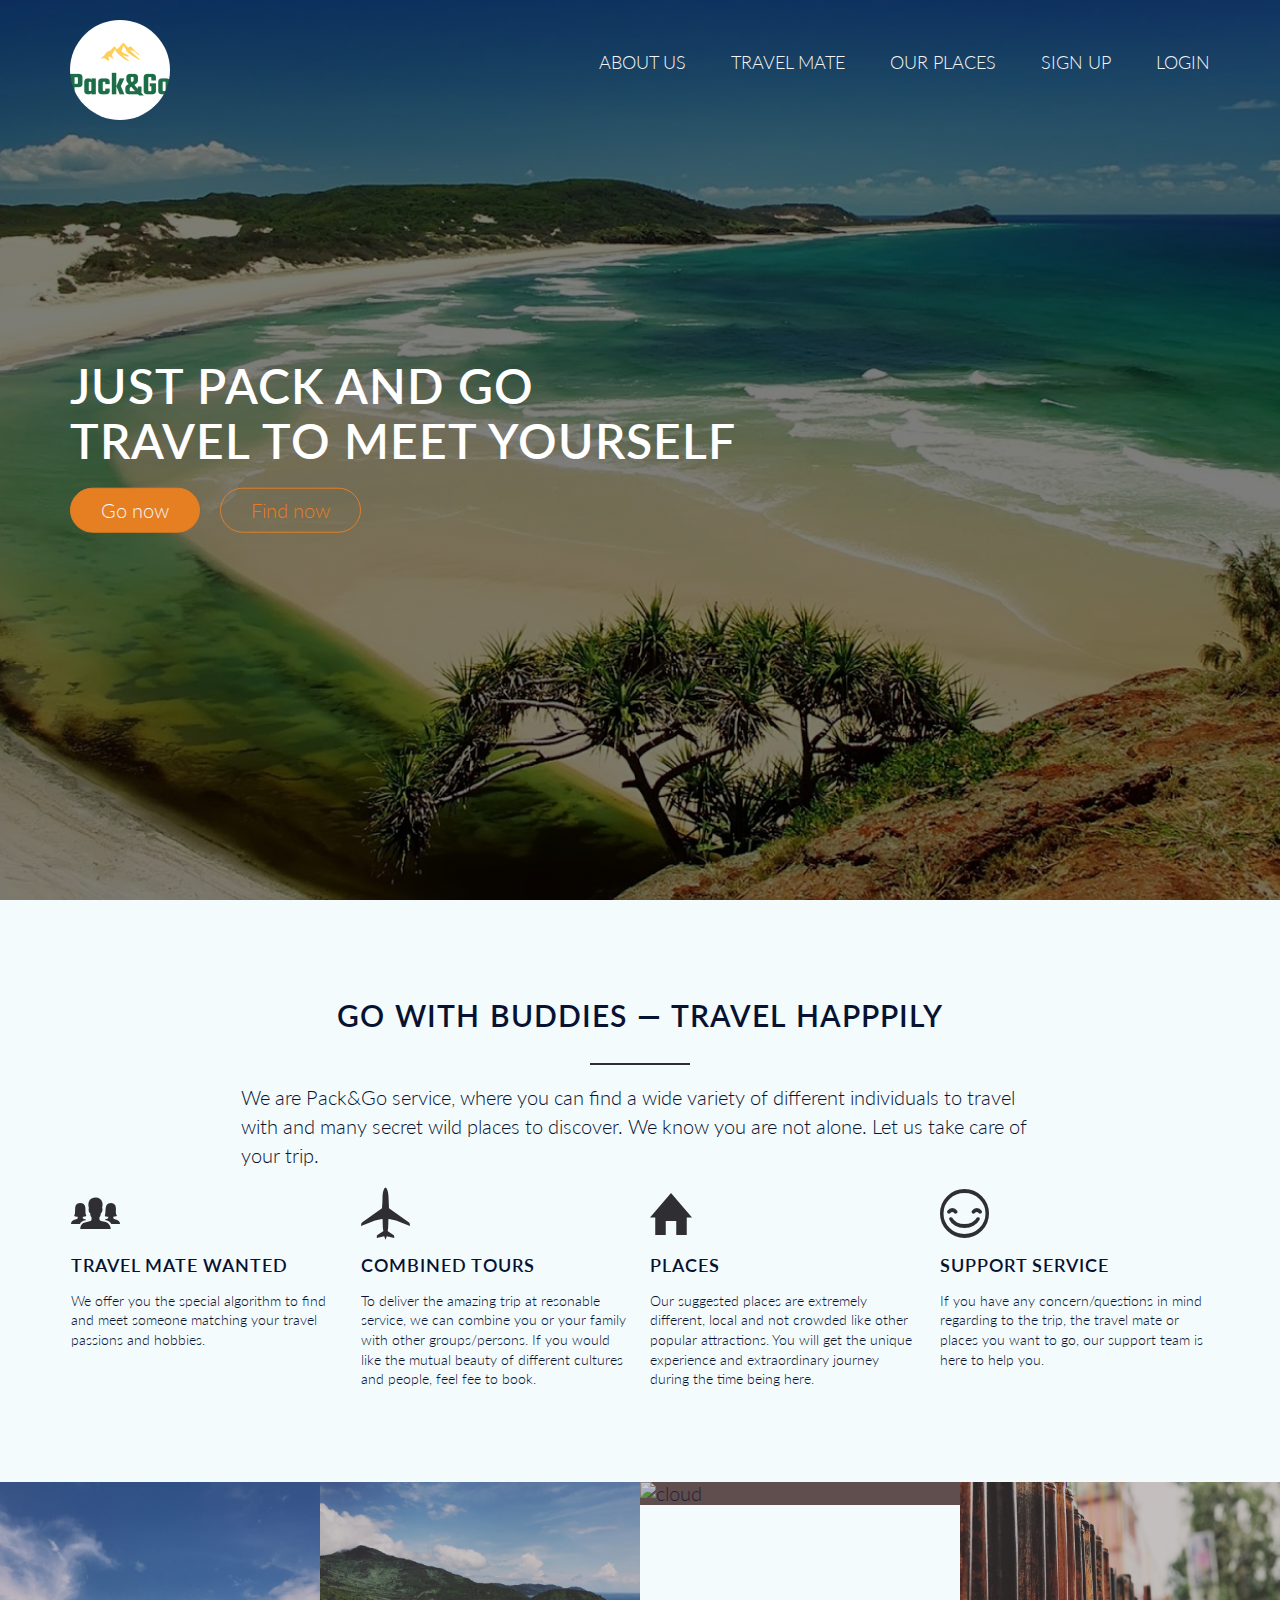
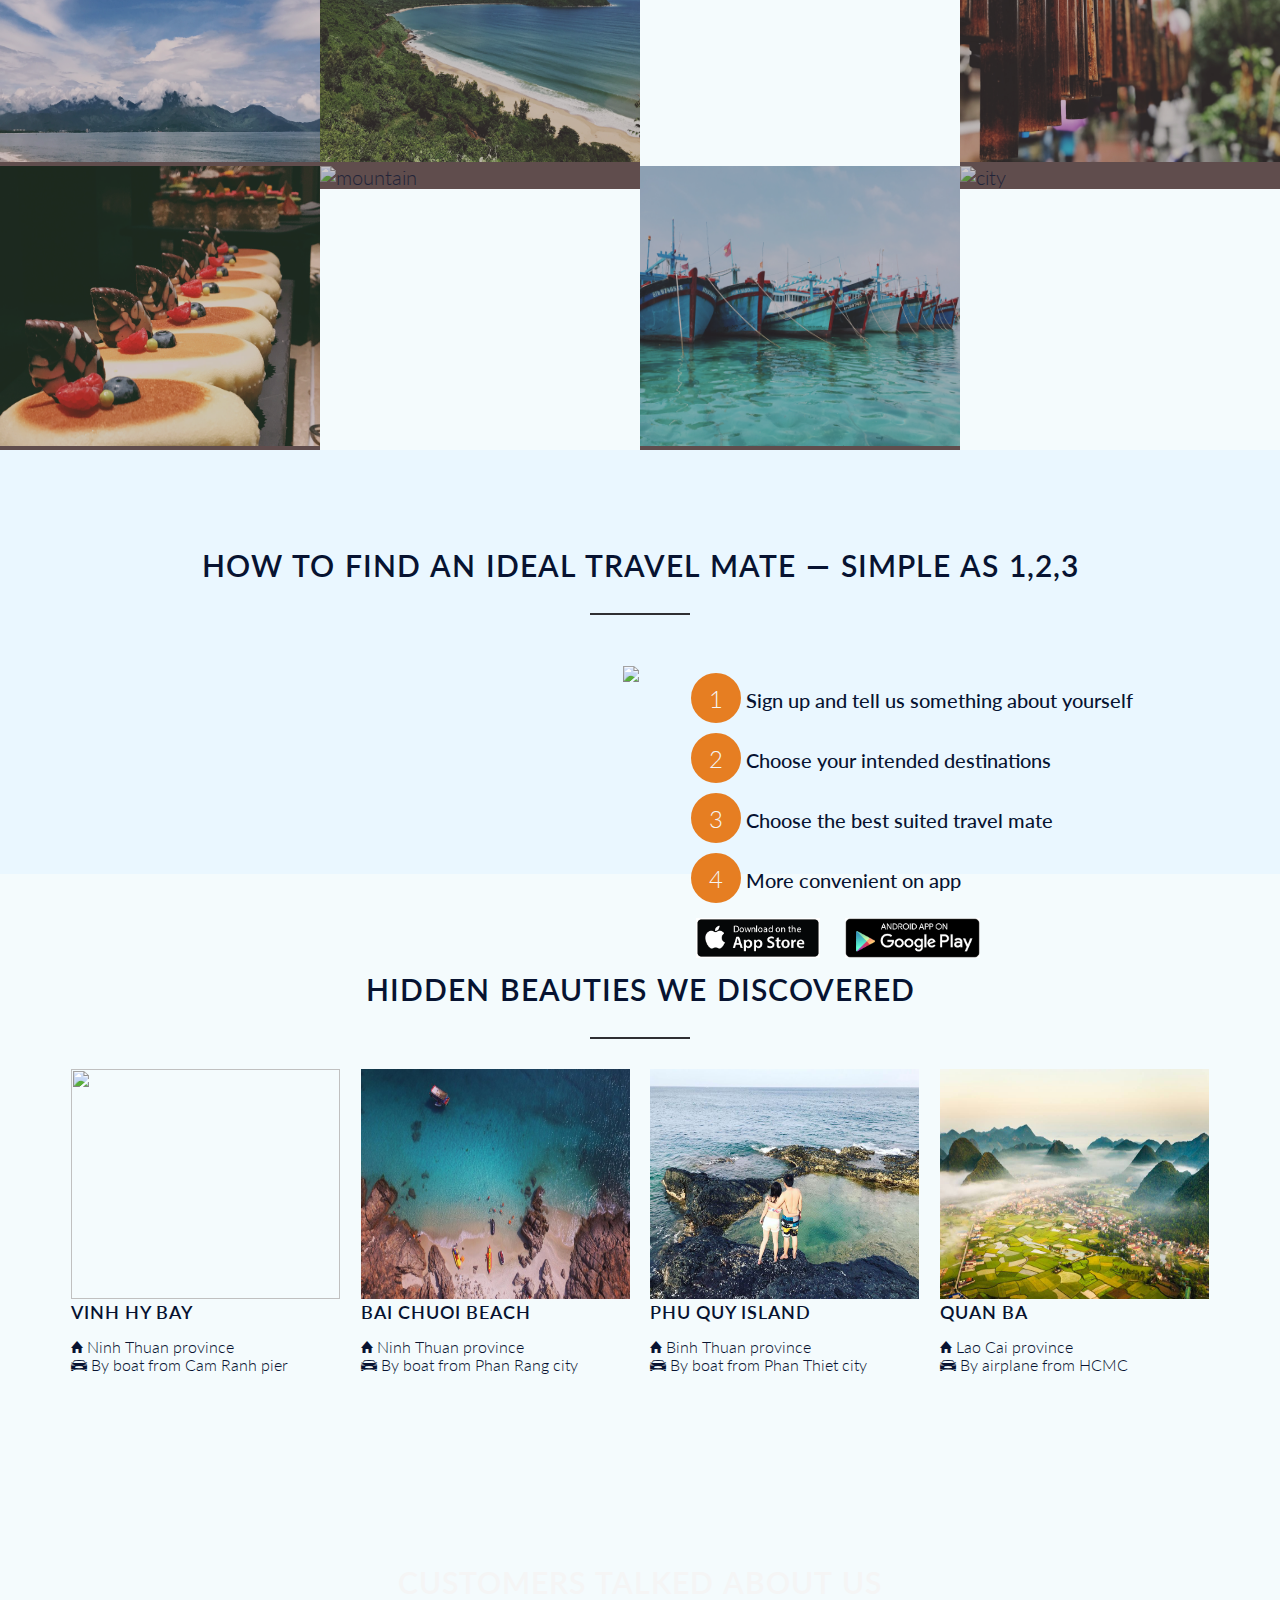
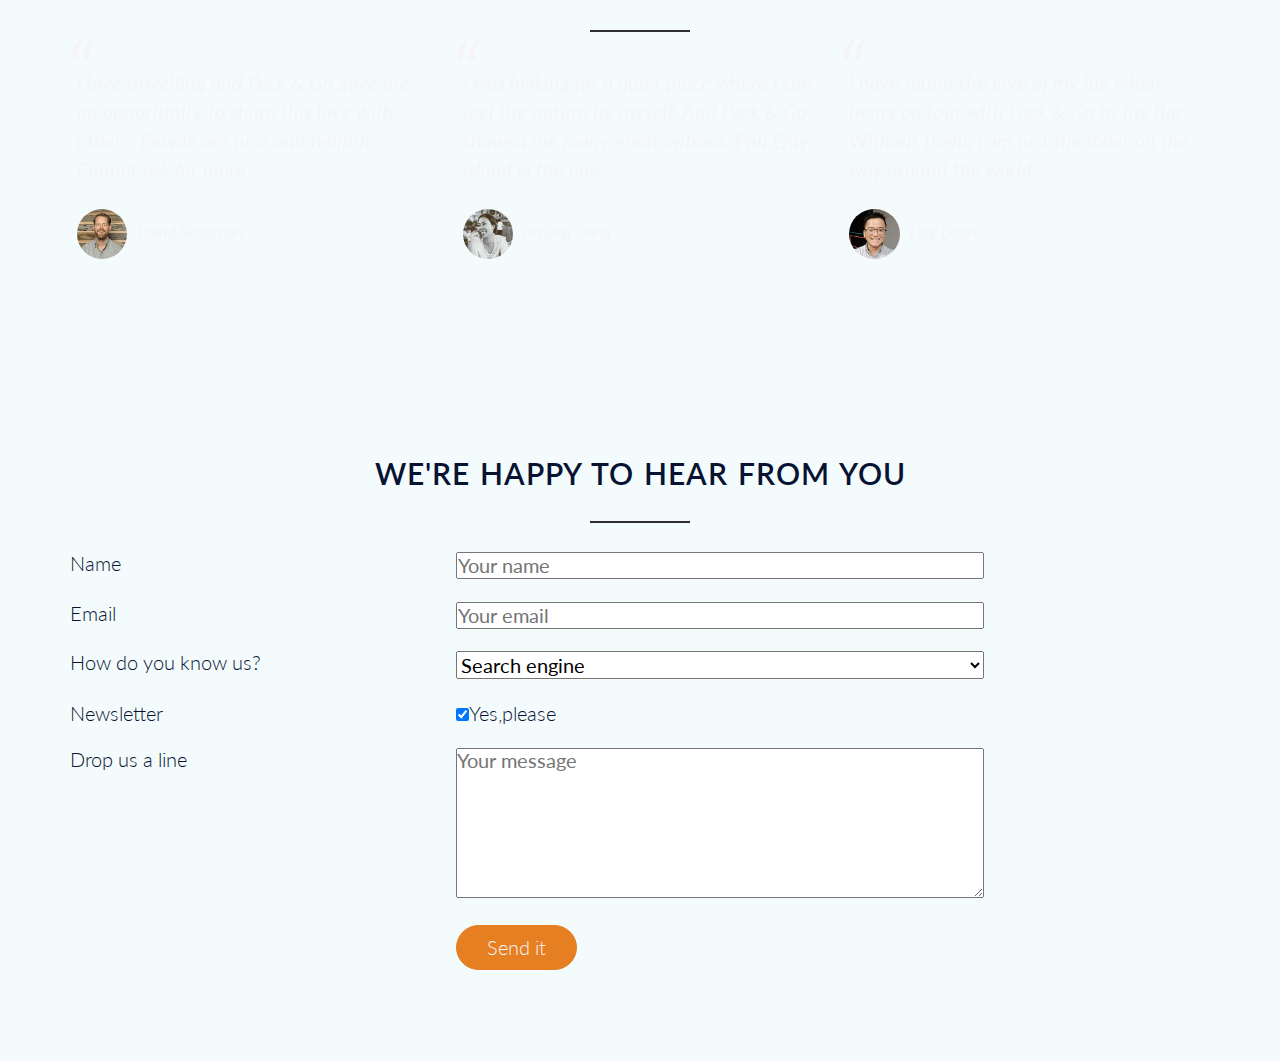
==== commit d2998f0f: "commit 20 may" ====
--- a/index.html
+++ b/index.html
@@ -12,15 +12,15 @@
  </head>
 <body>
     <header>
-       <nav class="sticky">
+       <nav>
         <div class ="row">
             <img src="resource/css/img/logo1.jpg" alt="Pack&gologo" class ="logo">
             <ul class ="main-nav">
                 <li><a href="#">About us</a></li>
                 <li><a href="#">Travel mate</a></li>
                 <li><a href="#">Our Places</a></li>
-                <li><a href="#register" onclick="document.getElementById('register').style.display='block'" style="width:auto;">Sign up</a>                </li>
-                <li><a href="#login" onclick="document.getElementById('login').style.display='block'" style="width:auto;">Login</a>                </li>
+                <li><a href="#register" onclick="document.getElementById('register').style.display='block'" style="width:auto;">Sign up</a></li>              
+               <li><a href="#login" onclick="document.getElementById('login').style.display='block'" style="width:auto;">Login</a></li>
             </ul>
         </div>
         </nav> 
@@ -31,7 +31,7 @@
         </div>
     </header>
     
-<section class="section-features">
+<section class="section-features js--section-features">
 <div class="row">
     <h2>GO WITH BUDDIES &mdash; TRAVEL HAPPPILY</h2>
     <p class="long-copy">
@@ -285,18 +285,274 @@
       <h3>Sign Up</h3>
       <p>Please fill in this form to create an account.</p>
       <hr>
+      <label for="name"><b>Name</b></label>
+      <input type="text" placeholder="Input your name" name="signup_name" required>
+      
       <label for="email"><b>Email</b></label>
       <input type="email" placeholder="Enter Email" name="email" required>
+      
+      <label for="country"><b>Country</b></label>
+      <select>
+	<option value="AFG">Afghanistan</option>
+	<option value="ALA">Åland Islands</option>
+	<option value="ALB">Albania</option>
+	<option value="DZA">Algeria</option>
+	<option value="ASM">American Samoa</option>
+	<option value="AND">Andorra</option>
+	<option value="AGO">Angola</option>
+	<option value="AIA">Anguilla</option>
+	<option value="ATA">Antarctica</option>
+	<option value="ATG">Antigua and Barbuda</option>
+	<option value="ARG">Argentina</option>
+	<option value="ARM">Armenia</option>
+	<option value="ABW">Aruba</option>
+	<option value="AUS">Australia</option>
+	<option value="AUT">Austria</option>
+	<option value="AZE">Azerbaijan</option>
+	<option value="BHS">Bahamas</option>
+	<option value="BHR">Bahrain</option>
+	<option value="BGD">Bangladesh</option>
+	<option value="BRB">Barbados</option>
+	<option value="BLR">Belarus</option>
+	<option value="BEL">Belgium</option>
+	<option value="BLZ">Belize</option>
+	<option value="BEN">Benin</option>
+	<option value="BMU">Bermuda</option>
+	<option value="BTN">Bhutan</option>
+	<option value="BOL">Bolivia, Plurinational State of</option>
+	<option value="BES">Bonaire, Sint Eustatius and Saba</option>
+	<option value="BIH">Bosnia and Herzegovina</option>
+	<option value="BWA">Botswana</option>
+	<option value="BVT">Bouvet Island</option>
+	<option value="BRA">Brazil</option>
+	<option value="IOT">British Indian Ocean Territory</option>
+	<option value="BRN">Brunei Darussalam</option>
+	<option value="BGR">Bulgaria</option>
+	<option value="BFA">Burkina Faso</option>
+	<option value="BDI">Burundi</option>
+	<option value="KHM">Cambodia</option>
+	<option value="CMR">Cameroon</option>
+	<option value="CAN">Canada</option>
+	<option value="CPV">Cape Verde</option>
+	<option value="CYM">Cayman Islands</option>
+	<option value="CAF">Central African Republic</option>
+	<option value="TCD">Chad</option>
+	<option value="CHL">Chile</option>
+	<option value="CHN">China</option>
+	<option value="CXR">Christmas Island</option>
+	<option value="CCK">Cocos (Keeling) Islands</option>
+	<option value="COL">Colombia</option>
+	<option value="COM">Comoros</option>
+	<option value="COG">Congo</option>
+	<option value="COD">Congo, the Democratic Republic of the</option>
+	<option value="COK">Cook Islands</option>
+	<option value="CRI">Costa Rica</option>
+	<option value="CIV">Côte d'Ivoire</option>
+	<option value="HRV">Croatia</option>
+	<option value="CUB">Cuba</option>
+	<option value="CUW">Curaçao</option>
+	<option value="CYP">Cyprus</option>
+	<option value="CZE">Czech Republic</option>
+	<option value="DNK">Denmark</option>
+	<option value="DJI">Djibouti</option>
+	<option value="DMA">Dominica</option>
+	<option value="DOM">Dominican Republic</option>
+	<option value="ECU">Ecuador</option>
+	<option value="EGY">Egypt</option>
+	<option value="SLV">El Salvador</option>
+	<option value="GNQ">Equatorial Guinea</option>
+	<option value="ERI">Eritrea</option>
+	<option value="EST">Estonia</option>
+	<option value="ETH">Ethiopia</option>
+	<option value="FLK">Falkland Islands (Malvinas)</option>
+	<option value="FRO">Faroe Islands</option>
+	<option value="FJI">Fiji</option>
+	<option value="FIN">Finland</option>
+	<option value="FRA">France</option>
+	<option value="GUF">French Guiana</option>
+	<option value="PYF">French Polynesia</option>
+	<option value="ATF">French Southern Territories</option>
+	<option value="GAB">Gabon</option>
+	<option value="GMB">Gambia</option>
+	<option value="GEO">Georgia</option>
+	<option value="DEU">Germany</option>
+	<option value="GHA">Ghana</option>
+	<option value="GIB">Gibraltar</option>
+	<option value="GRC">Greece</option>
+	<option value="GRL">Greenland</option>
+	<option value="GRD">Grenada</option>
+	<option value="GLP">Guadeloupe</option>
+	<option value="GUM">Guam</option>
+	<option value="GTM">Guatemala</option>
+	<option value="GGY">Guernsey</option>
+	<option value="GIN">Guinea</option>
+	<option value="GNB">Guinea-Bissau</option>
+	<option value="GUY">Guyana</option>
+	<option value="HTI">Haiti</option>
+	<option value="HMD">Heard Island and McDonald Islands</option>
+	<option value="VAT">Holy See (Vatican City State)</option>
+	<option value="HND">Honduras</option>
+	<option value="HKG">Hong Kong</option>
+	<option value="HUN">Hungary</option>
+	<option value="ISL">Iceland</option>
+	<option value="IND">India</option>
+	<option value="IDN">Indonesia</option>
+	<option value="IRN">Iran, Islamic Republic of</option>
+	<option value="IRQ">Iraq</option>
+	<option value="IRL">Ireland</option>
+	<option value="IMN">Isle of Man</option>
+	<option value="ISR">Israel</option>
+	<option value="ITA">Italy</option>
+	<option value="JAM">Jamaica</option>
+	<option value="JPN">Japan</option>
+	<option value="JEY">Jersey</option>
+	<option value="JOR">Jordan</option>
+	<option value="KAZ">Kazakhstan</option>
+	<option value="KEN">Kenya</option>
+	<option value="KIR">Kiribati</option>
+	<option value="PRK">Korea, Democratic People's Republic of</option>
+	<option value="KOR">Korea, Republic of</option>
+	<option value="KWT">Kuwait</option>
+	<option value="KGZ">Kyrgyzstan</option>
+	<option value="LAO">Lao People's Democratic Republic</option>
+	<option value="LVA">Latvia</option>
+	<option value="LBN">Lebanon</option>
+	<option value="LSO">Lesotho</option>
+	<option value="LBR">Liberia</option>
+	<option value="LBY">Libya</option>
+	<option value="LIE">Liechtenstein</option>
+	<option value="LTU">Lithuania</option>
+	<option value="LUX">Luxembourg</option>
+	<option value="MAC">Macao</option>
+	<option value="MKD">Macedonia, the former Yugoslav Republic of</option>
+	<option value="MDG">Madagascar</option>
+	<option value="MWI">Malawi</option>
+	<option value="MYS">Malaysia</option>
+	<option value="MDV">Maldives</option>
+	<option value="MLI">Mali</option>
+	<option value="MLT">Malta</option>
+	<option value="MHL">Marshall Islands</option>
+	<option value="MTQ">Martinique</option>
+	<option value="MRT">Mauritania</option>
+	<option value="MUS">Mauritius</option>
+	<option value="MYT">Mayotte</option>
+	<option value="MEX">Mexico</option>
+	<option value="FSM">Micronesia, Federated States of</option>
+	<option value="MDA">Moldova, Republic of</option>
+	<option value="MCO">Monaco</option>
+	<option value="MNG">Mongolia</option>
+	<option value="MNE">Montenegro</option>
+	<option value="MSR">Montserrat</option>
+	<option value="MAR">Morocco</option>
+	<option value="MOZ">Mozambique</option>
+	<option value="MMR">Myanmar</option>
+	<option value="NAM">Namibia</option>
+	<option value="NRU">Nauru</option>
+	<option value="NPL">Nepal</option>
+	<option value="NLD">Netherlands</option>
+	<option value="NCL">New Caledonia</option>
+	<option value="NZL">New Zealand</option>
+	<option value="NIC">Nicaragua</option>
+	<option value="NER">Niger</option>
+	<option value="NGA">Nigeria</option>
+	<option value="NIU">Niue</option>
+	<option value="NFK">Norfolk Island</option>
+	<option value="MNP">Northern Mariana Islands</option>
+	<option value="NOR">Norway</option>
+	<option value="OMN">Oman</option>
+	<option value="PAK">Pakistan</option>
+	<option value="PLW">Palau</option>
+	<option value="PSE">Palestinian Territory, Occupied</option>
+	<option value="PAN">Panama</option>
+	<option value="PNG">Papua New Guinea</option>
+	<option value="PRY">Paraguay</option>
+	<option value="PER">Peru</option>
+	<option value="PHL">Philippines</option>
+	<option value="PCN">Pitcairn</option>
+	<option value="POL">Poland</option>
+	<option value="PRT">Portugal</option>
+	<option value="PRI">Puerto Rico</option>
+	<option value="QAT">Qatar</option>
+	<option value="REU">Réunion</option>
+	<option value="ROU">Romania</option>
+	<option value="RUS">Russian Federation</option>
+	<option value="RWA">Rwanda</option>
+	<option value="BLM">Saint Barthélemy</option>
+	<option value="SHN">Saint Helena, Ascension and Tristan da Cunha</option>
+	<option value="KNA">Saint Kitts and Nevis</option>
+	<option value="LCA">Saint Lucia</option>
+	<option value="MAF">Saint Martin (French part)</option>
+	<option value="SPM">Saint Pierre and Miquelon</option>
+	<option value="VCT">Saint Vincent and the Grenadines</option>
+	<option value="WSM">Samoa</option>
+	<option value="SMR">San Marino</option>
+	<option value="STP">Sao Tome and Principe</option>
+	<option value="SAU">Saudi Arabia</option>
+	<option value="SEN">Senegal</option>
+	<option value="SRB">Serbia</option>
+	<option value="SYC">Seychelles</option>
+	<option value="SLE">Sierra Leone</option>
+	<option value="SGP">Singapore</option>
+	<option value="SXM">Sint Maarten (Dutch part)</option>
+	<option value="SVK">Slovakia</option>
+	<option value="SVN">Slovenia</option>
+	<option value="SLB">Solomon Islands</option>
+	<option value="SOM">Somalia</option>
+	<option value="ZAF">South Africa</option>
+	<option value="SGS">South Georgia and the South Sandwich Islands</option>
+	<option value="SSD">South Sudan</option>
+	<option value="ESP">Spain</option>
+	<option value="LKA">Sri Lanka</option>
+	<option value="SDN">Sudan</option>
+	<option value="SUR">Suriname</option>
+	<option value="SJM">Svalbard and Jan Mayen</option>
+	<option value="SWZ">Swaziland</option>
+	<option value="SWE">Sweden</option>
+	<option value="CHE">Switzerland</option>
+	<option value="SYR">Syrian Arab Republic</option>
+	<option value="TWN">Taiwan, Province of China</option>
+	<option value="TJK">Tajikistan</option>
+	<option value="TZA">Tanzania, United Republic of</option>
+	<option value="THA">Thailand</option>
+	<option value="TLS">Timor-Leste</option>
+	<option value="TGO">Togo</option>
+	<option value="TKL">Tokelau</option>
+	<option value="TON">Tonga</option>
+	<option value="TTO">Trinidad and Tobago</option>
+	<option value="TUN">Tunisia</option>
+	<option value="TUR">Turkey</option>
+	<option value="TKM">Turkmenistan</option>
+	<option value="TCA">Turks and Caicos Islands</option>
+	<option value="TUV">Tuvalu</option>
+	<option value="UGA">Uganda</option>
+	<option value="UKR">Ukraine</option>
+	<option value="ARE">United Arab Emirates</option>
+	<option value="GBR">United Kingdom</option>
+	<option value="USA">United States</option>
+	<option value="UMI">United States Minor Outlying Islands</option>
+	<option value="URY">Uruguay</option>
+	<option value="UZB">Uzbekistan</option>
+	<option value="VUT">Vanuatu</option>
+	<option value="VEN">Venezuela, Bolivarian Republic of</option>
+	<option value="VNM">Viet Nam</option>
+	<option value="VGB">Virgin Islands, British</option>
+	<option value="VIR">Virgin Islands, U.S.</option>
+	<option value="WLF">Wallis and Futuna</option>
+	<option value="ESH">Western Sahara</option>
+	<option value="YEM">Yemen</option>
+	<option value="ZMB">Zambia</option>
+	<option value="ZWE">Zimbabwe</option>
+</select>
 
       <label for="psw"><b>Password</b></label>
-      <input type="password" id="myInput" placeholder="Enter Password" name="password" required> 
+      <input type="password" id="mypass" placeholder="Enter Password" name="password" required onkeyup='check();'> 
        
-      <label for="psw-repeat"><b>Repeat Password</b></label>
-      <input type="password" placeholder="Repeat Password" name="psw-repeat" required>
+      <label for="psw-confirm"><b>Confirm password</b></label>
+      <input type="password" id="confirmpass" placeholder="confirm password" name="confirmpass" required onkeyup='check();'><span id='message'></span>
       
       <label>
-        <input type="checkbox" name="showpass" onclick="myFunction()">Show password
-      </label><br>
+        <input type="checkbox" name="showpass" onclick="myFunction()"><i>Show password</i>
+      </label><br><br>
           
       <p>By creating an account you agree to our <a href="#" style="color:dodgerblue">Terms & Privacy</a>.</p>
 
@@ -342,7 +598,7 @@
 <script src="https://cdn.jsdelivr.net/npm/respond@0.9.0/main.min.js"></script>
 <script src="https://cdn.jsdelivr.net/npm/html5shiv@3.7.3/dist/html5shiv.min.js"></script>
 <script src="https://cdn.jsdelivr.net/npm/selectivizr@1.0.3/selectivizr.min.js"></script>
-
-<script src="resource/js/script.js"></script>
+<script src="vendors/js/jquery.waypoints.min.js"></script>
+<scrip src="resource/js/script.js"></scrip>
 </body> 
 </html>--- a/resource/css/style.css
+++ b/resource/css/style.css
@@ -404,7 +404,9 @@
 }
 
 .container input[type=email],
-.container input[type=password] {
+.container input[type=password],
+.container input[type=text],
+.container select{
     width: 100%;
     padding: 15px;
     margin: 5px 0 22px 0;
@@ -412,7 +414,9 @@
     border: none;
     background: #f1f1f1;
 }
-.container input[type=email]:focus, 
+.container input[type=email]:focus,
+.container input[type=text]:focus,
+.container select:focus,
 .container input[type=password]:focus {
     background-color: #ddd;
     outline: none;}
@@ -440,7 +444,7 @@
   width: 50%;
 }
 
-
+/* STICKY NAVIGATION */
 
 .sticky {
     background-color: #eaf6ff;
